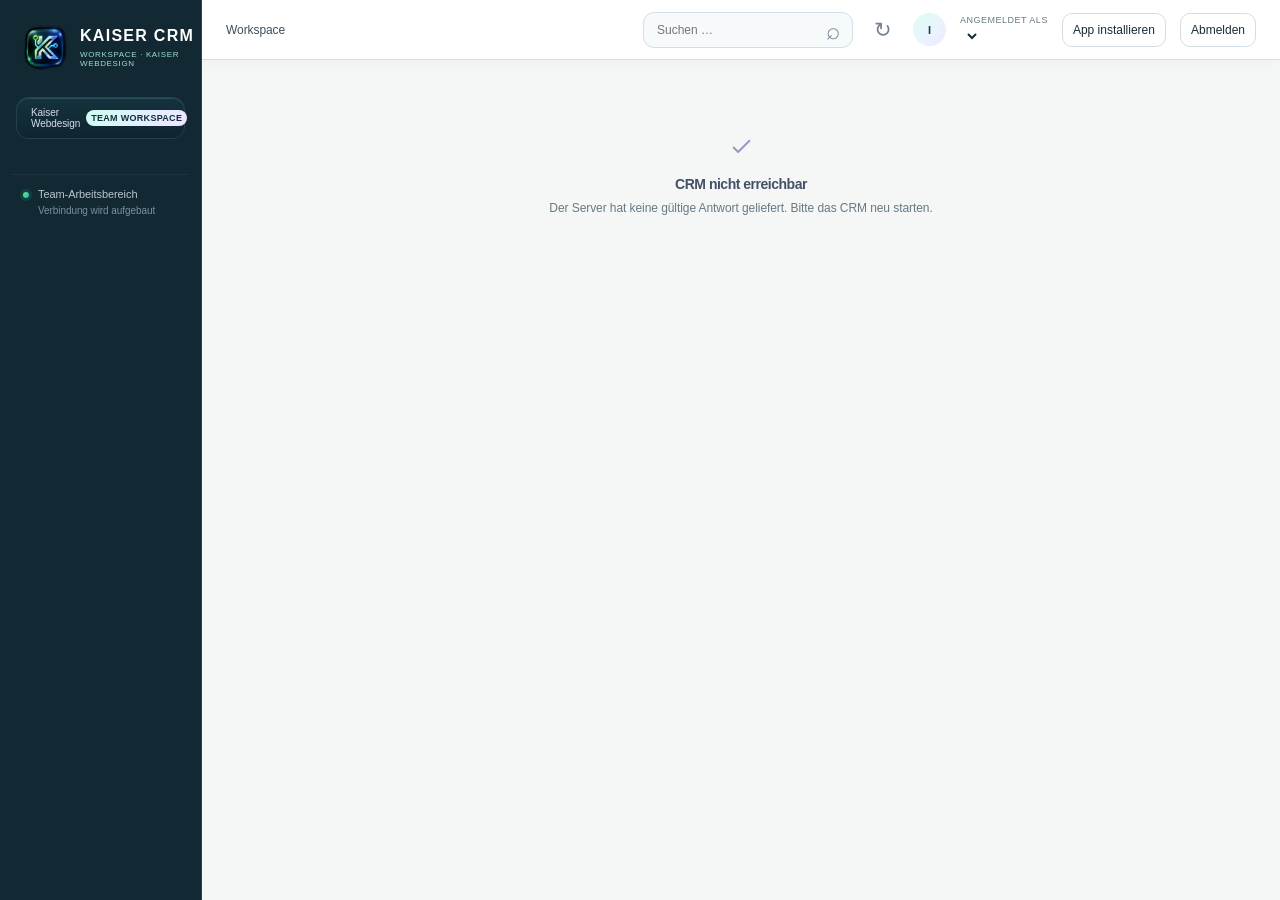
==== cloud/web/index.html @ 4051e335 "deploy: bust CSS/JS cache for follow-up and company dashboard revision" ====
<!doctype html>
<html lang="de"><head><meta charset="utf-8"><meta name="viewport" content="width=device-width,initial-scale=1"><title>Kaiser CRM V9.9.1 PAGES · Workspace</title><link rel="icon" href="Kaiser-CRM.ico"><link rel="stylesheet" href="crm.css?v=9.9.1"><link rel="stylesheet" href="crm-workflow.css?v=10.3.0"><link rel="manifest" href="/manifest.webmanifest"><link rel="apple-touch-icon" href="/icon-192.png"><meta name="apple-mobile-web-app-capable" content="yes"><meta name="apple-mobile-web-app-status-bar-style" content="default"><meta name="theme-color" content="#142b35"><style>
#teamPresence[hidden]{display:none!important}
#teamPresence{position:relative;flex-shrink:0;font-size:12px;color:#17674f}
#teamPresence summary{cursor:pointer;list-style:none;display:flex;align-items:center;gap:5px;border:1px solid #cde8dc;background:#f0faf6;border-radius:999px;padding:7px 10px;white-space:nowrap;font-weight:600;line-height:1.2}
#teamPresence summary::-webkit-details-marker{display:none}
#teamPresence summary:focus-visible{outline:2px solid #238363;outline-offset:3px}
#teamPresence .presence-dot{width:7px;height:7px;border-radius:50%;background:#219669;flex:none}
#teamPresence[data-state="unavailable"] summary{background:#f2f4f7;border-color:#dce1e7;color:#637184}
#teamPresence[data-state="unavailable"] summary .presence-dot{background:#8793a3}
#teamPresence .presence-panel{position:absolute;top:calc(100% + 12px);right:0;width:230px;padding:14px 16px;background:#fff;border:1px solid #e0e6e7;border-radius:12px;box-shadow:0 12px 35px #17212f24;color:#233744;z-index:20}
#teamPresence .presence-panel strong{font-size:13px;display:block}
#teamPresence .presence-panel small{display:block;margin-top:8px;color:#687789;font-size:10px;line-height:1.5}
#teamPresence .presence-list{margin:10px 0 0;padding:0;list-style:none;max-height:240px;overflow:auto}
#teamPresence .presence-list li{display:flex;align-items:center;gap:8px;padding:6px 0}
#teamPresence .presence-name{overflow-wrap:anywhere}
@media(max-width:900px){#teamPresence .presence-label{display:none}#teamPresence summary{padding:7px 8px}}
@media(max-width:650px){#teamPresence .presence-panel{position:fixed;top:65px;right:12px;width:min(230px,calc(100vw - 24px))}.top-actions:has(#teamPresence:not([hidden])) .global-search input{width:clamp(70px,24vw,135px)}}
</style></head>
<body>
<a class="skip" href="#main">Zum Inhalt</a>
<aside class="sidebar" aria-label="Hauptnavigation">
<a class="brand" href="#overview"><img class="brand-logo" src="Kaiser-CRM-Icon.png" alt="Kaiser Webdesign Logo"><span class="brand-copy"><strong>KAISER CRM</strong><span class="brand-sub">WORKSPACE · KAISER WEBDESIGN</span></span></a>
<div class="workspace-name"><span class="workspace-dot"></span>Kaiser Webdesign <span class="version">TEAM WORKSPACE</span></div>
<nav id="nav"></nav>
<div class="sidebar-bottom"><span class="local-dot"></span><span>Team-Arbeitsbereich<small id="syncStatus">Verbindung wird aufgebaut</small></span></div>
</aside>
<div class="shell"><header class="topbar"><button class="icon-button mobile-menu" id="menu" aria-label="Navigation öffnen">☰</button><div class="breadcrumbs" id="breadcrumbs">Workspace</div><div class="top-actions"><div class="global-search"><input id="globalSearch" aria-label="Unternehmen, Kontakte oder Verkaufschancen suchen" placeholder="Suchen …" autocomplete="off"><span>⌕</span><div id="searchResults" class="search-results" hidden></div></div><button class="icon-button" id="refresh" title="Daten aktualisieren" aria-label="Daten aktualisieren">↻</button><details id="teamPresence" hidden><summary aria-label="Team-Online-Status"><span class="presence-dot" aria-hidden="true"></span><span class="presence-count">–</span><span class="presence-label">online</span></summary><section class="presence-panel" aria-label="Online im CRM"><strong>Gerade im CRM</strong><ul class="presence-list" aria-live="polite"></ul><small>CRM im sichtbaren Fenster · aktualisiert alle 30 Sekunden.</small></section></details><span class="profile-avatar" id="avatar">I</span><label class="profile-label">Angemeldet als<select id="actor" aria-label="Arbeitsprofil auswählen"></select></label><button type="button" class="button small install-top" data-install>App installieren</button><button class="button small" id="logout">Abmelden</button></div></header>
<div class="update-banner" id="updateBanner" hidden>Es gibt neue Änderungen. <button id="loadUpdates">Ansicht aktualisieren</button></div>
<main id="main" tabindex="-1"><div class="loading">CRM wird geladen …</div></main>
</div>
<dialog id="dialog" aria-labelledby="dialogTitle"><form id="form"><header class="dialog-head"><div><span class="eyebrow" id="dialogEyebrow">KAISER CRM</span><h2 id="dialogTitle"></h2></div><button type="button" class="icon-button" id="closeDialog" aria-label="Dialog schließen">×</button></header><div id="fields" class="fields"></div><div id="formError" class="form-error" role="alert" hidden></div><footer class="dialog-footer"><button class="button" type="button" id="cancelDialog">Abbrechen</button><button class="button primary" id="save" type="submit">Speichern</button></footer></form></dialog>
<div id="toast" class="toast" role="status" hidden></div><script src="sheet-reader.js?v=9.9.1"></script><script src="crm.js?v=10.3.0"></script><script src="/install.js?v=9.9.1" defer></script><script src="/team-presence.js?v=1" defer></script></body></html>
---- cloud/web/crm.css ----
:root{--ink:#17212f;--muted:#687487;--line:#e7ebf0;--bg:#f6f7f9;--accent:#5148ce;--accent-bg:#eeecfc;--green:#147b60;--red:#b44444;--shadow:0 5px 22px #17212f07;font-family:Inter,-apple-system,BlinkMacSystemFont,"Segoe UI",sans-serif;color:var(--ink);font-size:14px;font-synthesis:none}*{box-sizing:border-box}body{margin:0;background:var(--bg)}button,input,select,textarea{font:inherit}button,a,input,select,textarea{-webkit-tap-highlight-color:transparent}button,a{touch-action:manipulation}button{cursor:pointer}a{color:inherit;text-decoration:none}button:disabled{cursor:wait;opacity:.55}button:focus-visible,a:focus-visible,input:focus-visible,select:focus-visible,textarea:focus-visible{outline:3px solid #a39cf1;outline-offset:3px}button{color:inherit}svg{width:19px;height:19px;fill:none;stroke:currentColor;stroke-width:1.7;stroke-linecap:round;stroke-linejoin:round;flex-shrink:0}h1,h2,h3,p{margin:0}h1{font-size:29px;letter-spacing:-1px;line-height:1.2;font-weight:650}h2{font-size:20px;letter-spacing:-.4px}h3{font-size:15px;font-weight:650}p{line-height:1.6}small{font-size:12px;color:var(--muted)}.sidebar{position:fixed;inset:0 auto 0 0;width:224px;background:#141c29;color:#aeb9cc;padding:29px 16px 20px;display:flex;flex-direction:column;z-index:20}.brand{display:flex;gap:12px;align-items:center;color:white;font-weight:730;font-size:21px;letter-spacing:2px;padding:0 12px}.brand-mark{height:39px;width:36px;color:#c8b9ff;border:1px solid #5b5477;border-radius:10px;display:grid;place-items:center;font-size:29px;font-style:italic;letter-spacing:-5px;padding-right:5px;background:#24263c}.brand-sub{display:block;font-size:8px;font-weight:500;letter-spacing:2.1px;margin-top:3px;color:#aeb9cc}.workspace-name{margin:34px 10px 25px;display:flex;align-items:center;gap:9px;color:#d6deeb;font-size:12px}.workspace-dot{width:7px;height:7px;background:#b49bf4;border-radius:50%}.version{margin-left:auto;font-size:10px;color:#a6afc0}.nav-label{font-size:10px;font-weight:650;letter-spacing:1.3px;color:#7c8ba3;padding:14px 14px 12px}.nav-link{display:flex;align-items:center;gap:12px;padding:12px 14px;border-radius:7px;margin-bottom:5px;font-size:13px;font-weight:500}.nav-link:hover{background:#202b3d;color:white}.nav-link.active{background:#31304d;color:#e8e2ff}.nav-link.active svg{color:#b8a8f7}.nav-settings{margin-top:23px}.sidebar-bottom{margin-top:auto;padding:18px 11px 0;display:flex;align-items:flex-start;gap:9px;font-size:11px;color:#c5cdd9}.sidebar-bottom small{display:block;color:#8190a6;font-size:10px;margin-top:5px}.local-dot{width:6px;height:6px;background:#5bba9a;border-radius:50%;margin-top:4px}.shell{margin-left:224px}.topbar{height:77px;background:white;border-bottom:1px solid var(--line);display:flex;align-items:center;justify-content:space-between;padding:0 36px;gap:15px;position:sticky;top:0;z-index:10}.breadcrumbs{font-size:12px;color:var(--muted);display:flex;gap:10px;align-items:center}.breadcrumbs a:hover{color:var(--accent)}.top-actions{display:flex;gap:14px;align-items:center}.global-search{position:relative}.global-search input{width:210px;background:var(--bg);padding:10px 33px 10px 13px;border:1px solid transparent;border-radius:7px;font-size:12px}.global-search>span{position:absolute;right:13px;top:5px;font-size:24px;color:#7e899a}.search-results{position:absolute;right:0;top:44px;background:white;border:1px solid var(--line);box-shadow:0 12px 35px #17212f24;width:360px;max-height:440px;overflow:auto;border-radius:9px;padding:8px}.search-results a{display:block;padding:11px 9px;border-radius:6px}.search-results a:hover{background:var(--bg)}.search-results small{display:block;margin-top:3px}.search-results p{padding:12px}.profile-avatar,.owner-avatar{display:inline-grid;place-items:center;border-radius:50%;background:#e9e6f8;color:#6551a5;font-weight:650;font-size:11px;flex-shrink:0}.profile-avatar{width:33px;height:33px}.owner-avatar{width:25px;height:25px;margin-right:7px;font-size:10px}.profile-label{font-size:9px;text-transform:uppercase;letter-spacing:.5px;color:var(--muted)}.profile-label select{display:block;border:0;background:white;font-size:12px;font-weight:600;color:var(--ink);max-width:120px;margin-top:3px}.icon-button{border:0;border-radius:6px;background:transparent;min-height:32px;min-width:32px;font-size:21px;color:#748094;display:inline-grid;place-items:center}.icon-button:hover{background:#eeecf7;color:var(--accent)}.mobile-menu{display:none}main{max-width:1700px;margin:auto;padding:32px 36px 60px;outline:0}.page-head{display:flex;justify-content:space-between;gap:20px;align-items:center;margin-bottom:26px}.eyebrow{display:block;font-size:10px;letter-spacing:1.5px;font-weight:650;color:#7e8797;margin-bottom:9px}.page-head p{color:var(--muted);font-size:13px;margin-top:8px}.button{display:inline-flex;justify-content:center;align-items:center;gap:8px;padding:10px 15px;border:1px solid #dfe3eb;background:white;border-radius:7px;font-weight:550;font-size:12px;white-space:nowrap;min-height:37px}.button:hover{background:#f3f2fa;border-color:#ccc7e9}.primary{background:var(--accent);color:white;border-color:var(--accent);box-shadow:0 2px 3px #5148ce1a}.primary:hover{background:#433ab9;border-color:#433ab9}.danger{color:var(--red)}.soft{background:var(--accent-bg);border-color:transparent;color:var(--accent)}.small{padding:6px 10px;min-height:30px;font-size:11px}.actions{display:flex;gap:9px;align-items:center;flex-wrap:wrap}.stats{display:grid;grid-template-columns:repeat(4,1fr);gap:16px;margin-bottom:25px}.stat{padding:21px 22px;background:white;border:1px solid var(--line);border-radius:10px;box-shadow:var(--shadow);text-align:left}.stat:hover{border-color:#ccc7e9}.stat-label{display:flex;align-items:center;justify-content:space-between;font-size:12px;color:var(--muted)}.stat-label svg{width:17px;height:17px}.stat strong{display:block;font-size:29px;letter-spacing:-1px;margin:14px 0 7px;font-weight:650}.stat small{font-size:11px}.stat.warn strong{color:#ae5140}.columns{display:grid;grid-template-columns:minmax(0,1.8fr) minmax(270px,1fr);gap:22px;align-items:start}.panel{background:white;border:1px solid var(--line);border-radius:10px;box-shadow:var(--shadow);overflow:hidden}.panel-head{display:flex;align-items:center;justify-content:space-between;gap:15px;padding:21px 22px}.panel-head p{font-size:12px;color:var(--muted);margin-top:5px}.text-link{border:0;padding:0;color:var(--accent);font-size:12px;background:transparent;font-weight:550;text-align:left}.text-link:hover{text-decoration:underline}.panel-body{padding:0 22px 22px}.tabs{display:flex;align-items:center;gap:21px;border-bottom:1px solid var(--line);margin-bottom:22px;overflow:auto}.tab{border:0;background:transparent;padding:0 0 13px;color:var(--muted);font-size:12px;white-space:nowrap;border-bottom:2px solid transparent}.tab.active{color:var(--accent);border-color:var(--accent);font-weight:650}.tab-count{font-size:10px;padding:2px 6px;background:#f0f1f5;border-radius:4px;margin-left:5px;color:var(--muted)}.toolbar{display:flex;gap:10px;align-items:center;margin:0 0 18px}.toolbar input,.toolbar select,.filter-select{border:1px solid #dfe3eb;border-radius:6px;background:white;padding:9px 12px;color:var(--ink);font-size:12px;min-height:35px}.toolbar input{width:260px}.toolbar .push{margin-left:auto}.scope-label{font-size:11px;color:var(--muted);display:flex;align-items:center;gap:9px}.table-wrap{overflow:auto}table{width:100%;border-collapse:collapse;font-size:12px;text-align:left}th{color:#7c8697;background:#fafbfc;font-size:10px;letter-spacing:.35px;font-weight:600;text-transform:uppercase;padding:13px 19px;border-bottom:1px solid var(--line);white-space:nowrap}td{padding:15px 19px;border-bottom:1px solid #eef0f4;vertical-align:middle}tr:last-child td{border-bottom:0}tbody tr:hover{background:#fcfcfe}td small{display:block;margin-top:5px;font-size:11px}td .main-link{font-weight:600;color:#283447}.main-link:hover{color:var(--accent)}.company-cell{display:flex;align-items:center;gap:11px;min-width:170px}.company-icon{width:33px;height:33px;display:grid;place-items:center;background:#f0f1f6;color:#727d91;border-radius:7px;flex-shrink:0;font-size:11px;font-weight:600}.badge{display:inline-flex;align-items:center;padding:4px 7px;font-size:10px;border-radius:4px;background:#f1f2f6;color:#657187;white-space:nowrap;line-height:1.3}.badge.purple{background:#f0edfb;color:#715cb0}.badge.green{background:#e9f6ef;color:#287b57}.badge.red{background:#fcefed;color:#aa4d40}.badge.orange{background:#fbf2e4;color:#9a7131}.date-overdue{color:#af4d43}.owner{white-space:nowrap;font-size:11px}.row-button{border:0;background:transparent;text-align:left;font:inherit;padding:0;color:inherit}.task-title{display:flex;gap:11px;align-items:center}.task-icon{display:grid;place-items:center;width:30px;height:30px;border-radius:7px;background:#f4f2fb;color:#8273ae;flex-shrink:0}.task-icon svg{width:15px;height:15px}.task-row{padding:16px 22px;border-top:1px solid #eef0f4;display:flex;align-items:center;gap:14px}.task-row .task-copy{min-width:0;flex:1}.task-copy strong{font-size:12px;font-weight:550}.task-copy small{display:block;margin-top:5px;font-size:11px}.task-row .due{font-size:11px;white-space:nowrap}.check{border:1px solid #d5dbe4;width:19px;height:19px;border-radius:5px;background:white;padding:0;color:var(--green);font-size:12px;flex-shrink:0}.check:hover{border-color:var(--green);background:#eef9f4}.quiet-note{color:var(--muted);font-size:11px;line-height:1.65}.distribution{display:flex;gap:4px;height:8px;margin:22px 0 20px;overflow:hidden;border-radius:5px}.distribution i{min-width:2px}.phase-row{display:flex;align-items:center;gap:9px;font-size:12px;margin-top:15px}.phase-row .dot{width:7px;height:7px;border-radius:50%}.phase-row strong{margin-left:auto;font-size:11px;font-weight:500}.phase-row small{width:30px;text-align:right}.section-gap{margin-top:22px}.activity-list{padding:0 22px 19px}.feed-row{display:flex;gap:12px;margin-top:18px;align-items:flex-start}.feed-dot{width:7px;height:7px;border-radius:50%;background:#b2a6df;margin-top:5px;flex-shrink:0}.feed-row p{font-size:12px;line-height:1.5}.feed-row small{display:block;font-size:10px;margin-top:4px}.empty{text-align:center;padding:42px 25px;color:var(--muted)}.empty svg{color:#9c95c3;margin-bottom:12px;width:27px;height:27px}.empty h3{color:#445065;margin-bottom:7px}.empty p{font-size:12px;max-width:390px;margin:auto}.empty .button{margin-top:16px}.pagination{padding:15px 20px;display:flex;align-items:center;justify-content:space-between;color:var(--muted);font-size:11px;border-top:1px solid var(--line)}.kanban{display:grid;grid-template-columns:repeat(5,minmax(205px,1fr));gap:15px;overflow:auto;padding-bottom:15px;align-items:start}.kanban-column{background:#edf0f4;border-radius:8px;padding:11px;min-height:250px}.kanban-head{padding:7px 4px 15px}.kanban-head h3{font-size:12px;display:flex;gap:8px;align-items:center}.kanban-head small{display:block;margin-top:7px}.kanban-card{display:block;padding:15px 13px;background:white;border:1px solid #e1e5ec;border-radius:8px;margin-bottom:10px;box-shadow:0 2px 2px #17212f03}.kanban-card:hover{border-color:#a79bda;box-shadow:0 3px 12px #17212f0a}.kanban-card h3{font-size:12px;line-height:1.5;font-weight:600}.kanban-card p{font-size:11px;color:var(--muted);margin-top:5px}.kanban-card .value{font-size:14px;font-weight:600;margin:14px 0}.kanban-bottom{display:flex;align-items:center;justify-content:space-between;gap:7px;border-top:1px solid #f0f1f4;padding-top:11px;margin-top:8px}.detail-layout{display:grid;grid-template-columns:minmax(0,1fr) 310px;gap:22px;align-items:start}.detail-heading{display:flex;align-items:center;gap:13px;margin-bottom:13px}.detail-heading h1{font-size:25px}.detail-heading .company-icon{width:45px;height:45px;font-size:15px}.detail-sub{display:flex;gap:10px;align-items:center;color:var(--muted);font-size:12px;flex-wrap:wrap}.stage-track{display:grid;grid-template-columns:repeat(5,1fr);gap:4px;padding:19px 22px 23px}.stage-step{font-size:10px;color:#8a93a2;line-height:1.5;padding-top:10px;position:relative}.stage-step:before{content:'';position:absolute;left:0;right:0;top:0;height:4px;border-radius:3px;background:#e9ebf1}.stage-step.passed:before{background:#c7bfef}.stage-step.current{color:var(--accent);font-weight:650}.stage-step.current:before{background:var(--accent)}.detail-actions{display:flex;gap:9px;padding:0 22px 21px;flex-wrap:wrap}.detail-fields{padding:0 22px 21px;display:grid;gap:20px}.detail-fields dt{font-size:10px;text-transform:uppercase;letter-spacing:.5px;color:var(--muted);margin-bottom:7px}.detail-fields dd{margin:0;font-size:12px;line-height:1.7;overflow-wrap:anywhere;white-space:pre-wrap}.detail-fields a{color:var(--accent)}.timeline{padding:0 22px 22px}.timeline-item{display:flex;gap:13px;padding:18px 0;border-top:1px solid var(--line)}.timeline-item .timeline-copy{flex:1;min-width:0}.timeline-copy header{display:flex;justify-content:space-between;gap:10px;font-size:12px;align-items:start}.timeline-copy p{font-size:12px;color:#526075;margin-top:9px;white-space:pre-wrap;overflow-wrap:anywhere}.timeline-copy small{font-size:10px;display:block;margin-top:5px}.notice{border:1px solid #e6d6b6;background:#fff9ed;color:#846232;padding:13px 16px;border-radius:8px;font-size:12px;line-height:1.6;margin-bottom:20px}.notice.info{background:#f0eefb;border-color:#e0daf5;color:#6d5a9a}.settings-grid{display:grid;grid-template-columns:1fr 1fr;gap:22px}.settings-card{padding:25px}.settings-card p{font-size:12px;color:var(--muted);margin:9px 0 20px}.team-row{display:flex;gap:11px;align-items:center;padding:14px 0;border-bottom:1px solid var(--line)}.team-row:last-child{border:0}.team-row .text-link{margin-left:auto}.team-row small{display:block}.member-info{font-size:12px}.help-steps{display:grid;gap:16px;margin-top:21px}.help-step{display:flex;gap:13px;font-size:12px;line-height:1.6;color:var(--muted)}.help-step b{color:var(--ink);font-weight:600;display:block}.help-step>span:first-child{background:var(--accent-bg);color:var(--accent);width:24px;height:24px;border-radius:6px;display:grid;place-items:center;flex-shrink:0;font-size:10px}.update-banner{background:#eeeafb;color:#65529d;padding:11px 36px;font-size:12px}.update-banner button{border:0;background:transparent;color:inherit;text-decoration:underline;margin-left:10px}.loading{padding:70px;text-align:center;color:var(--muted)}dialog{padding:0;border:1px solid var(--line);border-radius:13px;width:min(620px,calc(100% - 30px));max-height:90vh;box-shadow:0 25px 100px #10182740;color:var(--ink)}dialog::backdrop{background:#11182770;backdrop-filter:blur(3px)}.dialog-head{display:flex;justify-content:space-between;align-items:center;padding:25px 26px 20px}.dialog-head h2{font-size:21px}.dialog-head .eyebrow{font-size:9px}.fields{padding:0 26px 24px;display:grid;grid-template-columns:1fr 1fr;gap:18px}.field{display:flex;flex-direction:column;gap:7px;font-size:11px;font-weight:550}.field input,.field select,.field textarea{width:100%;border:1px solid #dce0e8;border-radius:6px;padding:10px 11px;background:white;color:var(--ink);font-size:12px;min-height:39px}.field textarea{resize:vertical;min-height:100px;line-height:1.6}.span2{grid-column:1/-1}.field-help{font-size:11px;color:var(--muted);font-weight:400;line-height:1.6}.form-error{margin:0 26px 20px;padding:12px 14px;background:#fdf0ed;border-radius:7px;color:#a14736;font-size:12px;line-height:1.6}.form-error button{margin-top:8px}.dialog-footer{display:flex;justify-content:flex-end;gap:10px;padding:16px 26px;background:#fafbfc;border-top:1px solid var(--line)}.toast{position:fixed;bottom:25px;left:50%;transform:translateX(-50%);background:#253348;color:white;padding:13px 21px;border-radius:8px;box-shadow:0 5px 25px #18223325;font-size:12px;z-index:100;max-width:90vw}.skip{position:fixed;top:-50px;z-index:200;background:white;padding:10px}.skip:focus{top:0}.file-input{display:block;border:1px dashed #c5bedf;padding:28px;border-radius:8px;width:100%;background:#fbfaff}.import-map{display:grid;gap:10px}.import-map label{display:flex;justify-content:space-between;align-items:center;gap:10px;font-size:12px}.import-map select{max-width:60%;padding:7px;border:1px solid var(--line);border-radius:4px}.import-preview{max-height:190px;overflow:auto;font-size:11px}.logo-preview{width:100px;height:90px;object-fit:cover;object-position:center 43%;border-radius:8px;margin-bottom:16px}.muted{color:var(--muted)}[hidden]{display:none!important}@media(min-width:1550px){main{padding-top:40px}.stats{gap:20px}.stat{padding:24px}}@media(max-width:1150px){.sidebar{width:194px}.shell{margin-left:194px}.topbar{padding:0 24px}main{padding:25px 24px}.columns{grid-template-columns:1.5fr 1fr}.stats{gap:10px}.stat{padding:17px}.detail-layout{grid-template-columns:minmax(0,1fr) 270px}.global-search input{width:170px}.profile-label{display:none}}@media(max-width:900px){.sidebar{width:180px;padding-left:10px;padding-right:10px}.shell{margin-left:180px}.brand{font-size:18px}.workspace-name{font-size:10px}.columns,.detail-layout{grid-template-columns:1fr}.stats{grid-template-columns:repeat(2,1fr)}.settings-grid{grid-template-columns:1fr}.detail-layout>aside{display:grid;grid-template-columns:1fr 1fr;gap:15px;align-items:start}.detail-layout>aside .section-gap{margin-top:0}.toolbar{flex-wrap:wrap}.toolbar .push{margin-left:0}.page-head{align-items:flex-start}.top-actions{gap:7px}}@media(max-width:650px){.sidebar{transform:translateX(-100%);width:224px;transition:transform .18s}.sidebar.open{transform:translateX(0);box-shadow:0 0 0 100vw #11182755}.shell{margin-left:0}.mobile-menu{display:grid}.topbar{height:65px;padding:0 16px;gap:8px}.breadcrumbs{display:none}.top-actions{margin-left:auto;gap:7px}.global-search input{width:170px}.search-results{width:min(340px,90vw);right:-75px}main{padding:23px 16px 45px}.page-head{flex-direction:column;gap:15px}.page-head h1{font-size:25px}.page-head p{font-size:12px}.page-head .actions{width:100%}.stat{padding:16px}.stat strong{font-size:25px}.stat-label{font-size:11px}.stat small{font-size:10px}.columns{gap:16px}.toolbar input{width:100%}.toolbar{gap:8px}.toolbar select{max-width:100%}.panel-head{padding:18px}.task-row{padding:15px 18px;gap:10px}.task-row .due{font-size:10px}.task-row .owner{display:none}.task-copy strong{font-size:11px}.detail-layout>aside{grid-template-columns:1fr}.detail-heading h1{font-size:22px}.stage-track{padding-left:17px;padding-right:17px}.stage-step{font-size:9px}.fields{grid-template-columns:1fr;padding:0 20px 20px}.span2{grid-column:auto}.dialog-head{padding:20px}.dialog-footer{padding:14px 20px}.update-banner{padding:10px 16px}.timeline-copy header{flex-direction:column;gap:2px}.owner{font-size:10px}.tabs{gap:18px}.profile-avatar{width:28px;height:28px}.panel-body{padding:0 18px 18px}.scope-label{flex-wrap:wrap}}

.panel,.columns>*,.detail-layout>*{min-width:0}@media(max-width:1150px){.profile-label{display:block;font-size:0}.profile-label select{max-width:83px;font-size:11px}}@media(max-width:650px){.global-search input{width:135px}.profile-avatar{display:none}}

/* Back remains visible in the content area, including on mobile. */
.back-navigation{margin:0 0 20px}.back-button{color:#5148ce;background:#fff;border-color:#ded9f1;font-size:12px;gap:9px}.back-button span{font-size:18px;line-height:1}.back-button:hover{background:#eeecfc}.back-button:disabled{opacity:.65}@media(max-width:650px){.back-navigation{margin-bottom:18px}.back-button{min-height:42px}}

.daily-stats{grid-template-columns:repeat(3,minmax(0,1fr))}.company-deals summary{padding:20px 22px;cursor:pointer;font-weight:600;font-size:13px}.person-card{padding:0 22px 22px}.person-card>small{display:block;margin:5px 0 15px}.person-card .detail-fields{padding:0 0 15px;gap:14px}.conversation-context{padding:13px 16px;border-radius:7px;background:#f3f1fb}.conversation-context p{font-size:11px;color:var(--muted);margin-top:4px}.next-plan-fields{display:grid;grid-template-columns:1fr 1fr;gap:17px;padding:17px;background:#f7f6fc;border-radius:8px}@media(max-width:650px){.daily-stats{grid-template-columns:1fr}.daily-stats .stat strong{margin:8px 0}.next-plan-fields{grid-template-columns:1fr}.task-row{flex-wrap:wrap}.task-row>.button{margin-left:auto}}

/* V9.2: status and contact details at the top of the company workspace. */
.company-quick{display:flex;justify-content:space-between;align-items:center;gap:20px;padding:18px 22px;margin:0 0 20px;border:1px solid #d9dce7;border-radius:12px;background:#fff;box-shadow:0 3px 12px #24314a08}.quick-main{min-width:0;display:grid;gap:9px}.quick-title,.quick-contact,.quick-actions{display:flex;align-items:center;flex-wrap:wrap;gap:9px}.quick-contact{font-size:13px;font-weight:550;overflow-wrap:anywhere}.quick-contact a{color:var(--accent)}.quick-next{font-size:12px;color:var(--muted)}.quick-actions{justify-content:flex-end;max-width:55%}.quick-actions .button{white-space:nowrap}.workspace-name .version{color:#d8d4ff;background:#5146a2;font-weight:700}.tabs{overflow-x:auto;white-space:nowrap}@media(max-width:900px){.company-quick{align-items:flex-start;flex-direction:column}.quick-actions{max-width:100%;justify-content:flex-start}}
/* V9.3 Focus: high density working layout, new cockpit and company desk */
:root{--accent:#175b58;--accent-bg:#e1efea;--bg:#edf0ef;--ink:#172b2b;--line:#dde5e2;--muted:#526965;--shadow:0 2px 12px #142a2507}
.sidebar{background:#102825;color:#c1d1cd;width:202px;padding:25px 12px 18px}.shell{margin-left:202px}.brand-mark{background:#244641;color:#b5f3d3;border-color:#52756a}.workspace-dot{background:#8fe0b9}.nav-link.active{background:#264c43;color:#e5fff3}.nav-link.active svg{color:#adeac9}.version{background:#b7f0cf;color:#102825;padding:4px 7px;border-radius:5px;font-weight:750}.topbar{height:60px;padding:0 24px}.focus-hero{display:flex;align-items:center;justify-content:space-between;gap:20px;background:#163b35;color:#fff;padding:25px 26px;border-radius:13px;margin-bottom:15px}.focus-hero h1{font-size:30px;letter-spacing:-1.3px;margin:7px 0}.focus-hero p{color:#c8e0d6}.focus-kicker{color:#a0dbbc;font-size:11px;font-weight:700;letter-spacing:1.5px}.focus-hero-actions{display:flex;gap:8px;flex-wrap:wrap;justify-content:flex-end}.focus-hero .button{background:#fff;color:#17382f;border:0}.focus-hero .button.primary{background:#b9f0cb;color:#163b35}.focus-metrics{display:grid;grid-template-columns:repeat(4,minmax(0,1fr));gap:12px;margin-bottom:18px}.focus-metrics>a,.focus-metrics>button{display:flex;flex-direction:column;align-items:flex-start;text-align:left;border:1px solid var(--line);background:#fff;border-radius:10px;padding:16px;gap:5px}.focus-metrics small,.focus-statusbar small{font-size:10px;font-weight:750;letter-spacing:.8px;color:#526965}.focus-metrics strong{font-size:27px;letter-spacing:-1px}.focus-metrics span{font-size:11px;color:var(--muted)}.focus-work{display:grid;grid-template-columns:minmax(0,1fr) minmax(240px,29%);gap:15px;align-items:start}.focus-list .panel-head,.focus-agenda .panel-head,.focus-company-grid .panel-head{padding:15px}.focus-search{display:flex;gap:10px;padding:0 15px 12px;align-items:center}.focus-search input{min-width:0;flex:1;padding:9px;border:1px solid var(--line);border-radius:6px}.focus-list td{padding:10px 9px}.focus-list th{padding:10px 9px}.focus-list td:last-child{white-space:normal}.focus-list td:last-child .button{margin:2px}.focus-list td small{display:block}.focus-company-head{display:flex;justify-content:space-between;align-items:center;gap:15px;padding:12px 0 18px}.focus-company-id{display:flex;align-items:center;gap:14px;min-width:0}.focus-company-id h1{font-size:26px;overflow-wrap:anywhere}.focus-monogram{width:64px;height:64px;display:grid;place-items:center;background:#19443a;color:#c6f3dc;flex-shrink:0;border-radius:12px;font-weight:700;font-size:24px}.focus-statusbar{display:flex;align-items:center;gap:18px;background:white;border:1px solid var(--line);border-radius:10px;padding:15px;margin-bottom:15px;flex-wrap:wrap}.focus-status-actions{display:flex;flex-wrap:wrap;gap:7px;margin-top:7px}.focus-next{margin-left:auto;display:flex;gap:4px;flex-direction:column;align-items:flex-start}.focus-company-grid{display:grid;grid-template-columns:minmax(200px,1fr) minmax(230px,1.12fr) minmax(230px,1.25fr);gap:14px;align-items:start}.focus-company-grid .detail-fields{padding:0 15px 15px}.focus-company-grid .person-card{padding:12px 15px}.focus-company-grid .person-card .detail-fields{padding:0}.focus-company-grid .task-row{padding:10px;gap:7px}.focus-company-grid .panel-body{padding:0 15px 15px}.focus-company-grid .timeline{padding:0 13px 12px}.focus-deal{display:grid;gap:6px;padding:10px 0;border-bottom:1px solid var(--line)}.focus-deal:last-child{border:0}.compact-head{border-top:1px solid var(--line)}.kanban-card[draggable=true]{cursor:grab}.kanban-card.dragging{opacity:.4;cursor:grabbing}.kanban-column.drop-active{outline:2px dashed #175b58;background:#d6ebe2}.kanban{grid-template-columns:repeat(5,minmax(178px,1fr));gap:9px}.kanban-column{background:#e0e8e4;min-height:330px}.kanban-card{padding:11px}.kanban-card .value{margin:8px 0}.kanban-bottom{margin-top:5px;padding-top:6px}.button.primary{background:#175b58;color:white;border-color:#175b58}.tab.active{color:#175b58}.company-icon{background:#e0efe7;color:#175b58}.focus-history .timeline{max-height:65vh;overflow:auto}.focus-list .table-wrap{max-height:65vh;overflow:auto}.focus-list thead th{position:sticky;top:0;background:#f7f9f8;z-index:1}
@media(max-width:1250px){.focus-company-grid{grid-template-columns:1fr 1fr}.focus-history{grid-column:1/-1}.focus-work{grid-template-columns:1fr}.focus-work>aside{display:grid;grid-template-columns:1fr 1fr;gap:12px}.focus-work>aside .section-gap{margin-top:0}}@media(max-width:850px){.sidebar{width:202px}.shell{margin-left:0}.focus-company-grid,.focus-work>aside{grid-template-columns:1fr}.focus-hero,.focus-company-head{flex-wrap:wrap}.focus-metrics{grid-template-columns:1fr 1fr}.focus-search{flex-wrap:wrap}.focus-hero-actions{justify-content:flex-start}}

/* V9.5 Klar – hierarchy, navigable work areas, and distinct status semantics. */
:root{--ink:#17252e;--muted:#52616d;--line:#d2dbe0;--bg:#e9eef1;--accent:#125b53;--accent-bg:#e0f1e9;--shadow:0 2px 6px #142a2510;font-size:15px}
.sidebar{background:#14252e;color:#d4e0e5}.nav-label{color:#aabcc6;font-size:10px}.nav-link{font-size:14px;padding:13px 12px}.nav-link.active{background:#d4f0e4;color:#123a32;font-weight:750}.nav-link.active svg{color:#125b53}.nav-link:hover:not(.active){background:#30454f}.secondary-nav{margin-top:22px}.nav-settings{margin-top:0}.workspace-name .version{background:#d4f0e4;color:#123a32}.topbar{border-color:#c6d2d8}.breadcrumbs{color:#3d4f5b}.page-head h1,.today-intro h1{font-size:32px;letter-spacing:-1.1px}.page-head p,.today-intro p{font-size:14px;color:#465966}.eyebrow{color:#52616d}.button{font-size:13px;min-height:39px}.button.small{font-size:12px;min-height:34px}.button.primary{background:#125b53;color:#fff}.button.danger{color:#9b292e;border-color:#e2b7b9}.panel{border-color:#c6d2d8;border-radius:12px}.clear-panel>.panel-head{padding:17px 20px;background:#f7f9fa;border-bottom:1px solid #d2dbe0}.clear-panel>.panel-head h3{font-size:16px;letter-spacing:-.15px}.clear-panel>.panel-body{padding:17px 20px}.clear-stack{display:grid;gap:17px;min-width:0;align-content:start}.today-intro{display:flex;align-items:center;justify-content:space-between;gap:15px;margin:3px 0 23px}.today-intro p{margin-top:8px}.daily-summary{display:grid;grid-template-columns:repeat(3,minmax(0,1fr));gap:14px;margin-bottom:24px}.daily-summary button{background:#fff;text-align:left;border:1px solid #c6d2d8;border-radius:12px;padding:20px;display:grid;gap:5px}.daily-summary button:first-child{background:#183d38;color:white;border-color:#183d38}.daily-summary button:first-child small{color:#d5e9e2}.daily-summary button:nth-child(3){background:#ddede3;border-color:#abc9b8}.daily-summary button:hover{box-shadow:0 0 0 2px #56877d}.daily-summary button>span{font-weight:650;font-size:14px}.daily-summary strong{font-size:36px;letter-spacing:-1px;line-height:1.25}.today-grid,.company-clear-grid{display:grid;grid-template-columns:minmax(0,1.9fr) minmax(260px,1fr);gap:20px;align-items:start}.clear-task{display:grid;grid-template-columns:34px minmax(0,1fr) auto auto;align-items:center;gap:12px;padding:14px 20px;border-bottom:1px solid #e0e6e9}.clear-task:last-child{border-bottom:0}.clear-task .task-copy button{text-align:left;font-size:14px;font-weight:650;white-space:normal;overflow-wrap:anywhere}.clear-task .task-copy small{display:block;margin-top:5px}.firm-link{color:#125b53;font-weight:650}.firm-link:hover{text-decoration:underline}.completed-task{background:#f0f7f2}.completed-task .task-icon{background:#cce4d4;color:#236344}.done-section>.panel-head{background:#d9ebdf}.task-date{font-size:12px}.empty-copy{color:#52616d;font-size:14px}.simple-firm{display:flex;align-items:center;justify-content:space-between;gap:10px;padding:13px 20px;border-bottom:1px solid #e0e6e9;font-size:13px}.simple-firm:hover{background:#eaf4ef}.guide-card p{margin-bottom:15px}.filter-panel{margin-bottom:18px;padding:18px 20px 0}.filter-top{display:flex;align-items:center;gap:12px;justify-content:space-between;margin-bottom:15px}.filter-top input{flex:1;max-width:440px;min-width:0;border:1px solid #aebdc5;background:white;border-radius:8px;padding:11px 13px}.clear-filter-label{font-size:12px;font-weight:700;color:#52616d;margin-bottom:10px}.filter-panel .tabs{display:flex;gap:7px;flex-wrap:wrap;border:0;margin:0 0 15px;overflow:visible}.filter-panel .tab{background:#eef2f4;border:1px solid #d1dbe0;border-radius:7px;padding:9px 11px;color:#334956;font-size:13px}.filter-panel .tab.active{background:#173e39;border-color:#173e39;color:white;font-weight:700}.filter-panel .tab.active .tab-count{background:#d6ece2;color:#173e39}.tab-count{background:#e1e8eb;color:#384e5a;font-weight:650;font-size:11px}.filter-summary{border-top:1px solid #d2dbe0;padding:12px 0;color:#465966;font-size:13px;font-weight:600}.status-pill{display:inline-flex;align-items:center;gap:7px;border-radius:6px;padding:7px 9px;font-size:12px;font-weight:700;white-space:nowrap;background:#e6ebef;color:#344553}.status-pill i{width:7px;height:7px;border-radius:50%;background:currentColor;flex-shrink:0}.status-open{background:#dceafb;color:#174f84}.status-followup{background:#fff0c9;color:#785000}.status-won{background:#d8efdf;color:#215e39}.status-no_interest,.status-lost,.status-stopped{background:#f7e0e1;color:#922f34}.needs-plan{font-size:13px;color:#795200;font-weight:600}.firm-row td{vertical-align:middle}.firm-row td small{display:block;margin-top:5px}.firm-row:nth-child(even){background:#f7f9fa}.firm-row:hover{background:#eaf4ef}.firm-row .main-link{font-size:14px}.firm-row td{padding:14px 16px}.firm-row .company-cell{gap:10px}.open-firm{color:#125b53;border-color:#9abdb1}.company-workbar{background:#173e39;color:white;display:flex;justify-content:space-between;align-items:center;gap:20px;padding:22px;margin:0 0 20px;border-radius:12px}.company-workbar .eyebrow,.company-workbar p{color:#d0e6dc}.company-workbar h2{font-size:22px;margin:5px 0 7px}.company-workbar .button{color:#173e39;background:#fff;border:0}.company-workbar .button.primary{background:#c3efd9;color:#133c32}.status-explain{color:#465966;font-size:13px;margin:0 0 13px}.company-clear-grid .detail-fields{padding:17px 20px}.company-clear-grid .person-card{padding-top:15px}.company-clear-grid .timeline{padding-top:15px}.company-clear-grid .company-deals summary{background:#f7f9fa}.company-clear-grid .company-deals[open] summary{border-bottom:1px solid #d2dbe0}.company-clear-grid .compact-head{border-top:1px solid #d2dbe0}.company-clear-grid .clear-task{padding:13px 15px}.focus-company-head{padding:8px 0 20px}.nav-link.active:hover{background:#d4f0e4}.sidebar-bottom small{color:#b6c5cd}
@media(max-width:1100px){.today-grid,.company-clear-grid{grid-template-columns:1fr}.company-clear-grid aside{display:grid;grid-template-columns:1fr 1fr}.clear-task{grid-template-columns:30px minmax(0,1fr) auto auto}}@media(max-width:850px) and (min-width:651px){.shell{margin-left:202px}}@media(max-width:650px){.today-intro,.company-workbar{flex-wrap:wrap}.daily-summary{grid-template-columns:1fr}.daily-summary button{padding:14px}.daily-summary strong{font-size:26px}.company-clear-grid aside{grid-template-columns:1fr}.clear-task{grid-template-columns:28px minmax(0,1fr) auto;gap:8px;padding:12px}.clear-task .task-date{grid-column:2}.clear-task>.button{grid-column:3;grid-row:1/3}.filter-top{flex-wrap:wrap}.filter-top input{width:100%;flex-basis:100%}.simple-firm{flex-wrap:wrap}.sidebar{width:224px}.shell{margin-left:0}}


/* V9.6 CI – subtle Kaiser Webdesign branding */
:root{--ink:#13212a;--muted:#4f6270;--line:#cad6dc;--bg:#edf2f5;--accent:#1fcf9a;--accent-strong:#15b8d8;--accent-violet:#9b6bff;--accent-green:#76e65a;--accent-deep:#0f2630;--accent-bg:#def8ef;--shadow:0 8px 30px #0e1e2410}
body{background:linear-gradient(180deg,#edf2f5 0%,#f7fafb 100%)}
button:focus-visible,a:focus-visible,input:focus-visible,select:focus-visible,textarea:focus-visible{outline:3px solid #8edfff}
.sidebar{background:radial-gradient(circle at top left,#1a3a43 0%,#11222c 42%,#0d1821 100%);color:#d8e6eb;border-right:1px solid #17323b;box-shadow:inset -1px 0 0 #1c3540}
.brand{align-items:center;gap:12px;padding:0 10px 6px;color:white;letter-spacing:.5px}
.brand-logo{width:46px;height:46px;object-fit:cover;border-radius:14px;box-shadow:0 0 0 1px #74d2c422,0 10px 25px #14d8ce22}
.brand-copy{display:grid;gap:3px;min-width:0}
.brand-copy strong{font-size:17px;font-weight:780;letter-spacing:.9px;line-height:1.05;white-space:nowrap}
.brand-sub{font-size:9px;letter-spacing:1.5px;color:#9ddfd3;text-transform:uppercase}
.workspace-name{margin:24px 10px 24px;padding:11px 12px;border:1px solid #23404b;border-radius:12px;background:linear-gradient(180deg,#14323d 0%,#10242e 100%);box-shadow:inset 0 1px 0 #2a505d}
.workspace-dot{width:9px;height:9px;border-radius:50%;background:linear-gradient(135deg,var(--accent-green),var(--accent-strong));box-shadow:0 0 16px #1fd19f88}
.workspace-name .version{padding:3px 8px;border-radius:999px;background:linear-gradient(135deg,#ccfff0,#e2efff 55%,#f0e3ff);color:#12303a;font-weight:800;letter-spacing:.3px}
.nav-label{color:#84a0ae}
.nav-link{position:relative;border:1px solid transparent;border-radius:11px;color:#c8d8df}
.nav-link:hover:not(.active){background:#17303a;border-color:#214652;color:#fff}
.nav-link.active{background:linear-gradient(90deg,#d6fff0 0%,#e8fbff 58%,#f3ebff 100%);color:#132731;border-color:#9edde0;box-shadow:0 8px 22px #1fd1a912}
.nav-link.active::before{content:"";position:absolute;left:0;top:8px;bottom:8px;width:4px;border-radius:999px;background:linear-gradient(180deg,var(--accent-green),var(--accent-strong),var(--accent-violet))}
.nav-link.active svg{color:#108f92}
.sidebar-bottom{border-top:1px solid #1a3440;margin-top:20px;padding-top:18px;color:#b7c7cf}
.sidebar-bottom small{color:#7892a0}
.local-dot{background:linear-gradient(135deg,var(--accent-green),var(--accent-strong));box-shadow:0 0 0 3px #1fd1a922}
.topbar{background:rgba(255,255,255,.92);backdrop-filter:blur(10px);border-bottom:1px solid #d4dfe5;box-shadow:0 3px 18px #14242a08}
.breadcrumbs a:hover,.text-link,.main-link:hover,.firm-link{color:#0da1af}
.global-search input{background:#f7fafb;border:1px solid #d2dee4;border-radius:11px}
.global-search input:focus{border-color:#72d9d3;box-shadow:0 0 0 4px #1fd1a915;outline:none}
.profile-avatar,.owner-avatar{background:linear-gradient(135deg,#d9fff0,#eaf3ff 58%,#f0e7ff);color:#12303a}
.panel{border:1px solid #d1dce1;box-shadow:var(--shadow)}
.panel,.clear-panel,.company-workbar,.daily-summary button,.filter-panel{position:relative;overflow:hidden}
.panel::before,.clear-panel::before,.company-workbar::before,.daily-summary button::before,.filter-panel::before{content:"";position:absolute;left:0;right:0;top:0;height:3px;background:linear-gradient(90deg,var(--accent-green),var(--accent-strong),var(--accent-violet));opacity:.72}
.clear-panel>.panel-head{background:#f9fbfb}
.button{border-radius:10px;border-color:#d1dde2;background:white;transition:transform .12s ease, box-shadow .12s ease, border-color .12s ease}
.button:hover{transform:translateY(-1px);border-color:#9ed9d1;background:#fbffff;box-shadow:0 10px 20px #13bacb10}
.button.primary{background:linear-gradient(90deg,#10c791 0%,#12b8d8 55%,#6e84ff 100%);border:0;color:white;box-shadow:0 10px 24px #16bccc33}
.button.primary:hover{background:linear-gradient(90deg,#0fb989 0%,#0faacd 55%,#6279ef 100%)}
.button.soft{background:linear-gradient(90deg,#e7fff5,#eefbff 60%,#f5eeff);color:#13586a}
.icon-button:hover{background:#ecfbf8;color:#0d94a4}
.tab.active{color:#0d97a4;border-color:#12c9a0}
.tab-count{background:#e7f0f3;color:#31505b}
.filter-panel .tab.active{background:linear-gradient(90deg,#13343d,#14515c);border-color:#14515c;color:white}
.status-pill{border:1px solid transparent}
.status-open{background:#e7f3ff;color:#15578a;border-color:#cce3fb}
.status-followup{background:#fff4cf;color:#765500;border-color:#f0dda0}
.status-won{background:#e4f7ea;color:#1f673c;border-color:#c2e5ca}
.status-no_interest,.status-lost,.status-stopped{background:#f9e5e6;color:#93343b;border-color:#edc9cc}
.company-icon,.focus-monogram{background:linear-gradient(135deg,#18353d,#144b58);color:#dcfff0;box-shadow:inset 0 0 0 1px #2d6370}
.company-workbar{background:linear-gradient(135deg,#14323d 0%,#123d46 45%,#2f3160 100%);border:1px solid #214f5c;box-shadow:0 14px 40px #10202618}
.company-workbar .button{background:#f8ffff;color:#123842}
.company-workbar .button.primary{background:linear-gradient(90deg,#ccfff0,#eafcff 58%,#f1e9ff);color:#14313a;box-shadow:none}
.daily-summary button:first-child{background:linear-gradient(135deg,#153640 0%,#154852 45%,#353660 100%);border-color:#214e5b}
.daily-summary button:nth-child(3){background:linear-gradient(135deg,#e6f8ef,#edfaff 65%,#f3edff);border-color:#c8dfe2}
.task-icon{background:linear-gradient(135deg,#e7fff3,#eefbff 60%,#f4eeff);color:#138b91}
.completed-task{background:linear-gradient(90deg,#effaf3 0%,#f4fbf7 100%)}
.completed-task .task-icon{background:linear-gradient(135deg,#dff5e7,#eaf8f0);color:#256447}
.check:hover{border-color:#1fcf9a;background:#eefcf5}
.simple-firm:hover,.firm-row:hover{background:#f0faf6}
.open-firm{color:#117082;border-color:#a8dcd7;background:#f7ffff}
.form-error{border-color:#f0c3c8;background:#fff6f7}
.dialog-head{background:linear-gradient(90deg,#14323d 0%,#14515c 58%,#2f3160 100%);color:white}
.dialog-head .eyebrow{color:#bcebdc}
.dialog{border:1px solid #bfd3da;box-shadow:0 28px 70px #12242d2e}
.toast{background:linear-gradient(90deg,#11313b 0%,#14515c 58%,#313260 100%);box-shadow:0 16px 34px #1020282e}
@media(max-width:650px){.brand-copy strong{font-size:16px}.brand-sub{letter-spacing:1.1px}}

/* V9.7 – functional hierarchy, reserved brand accents */
:root{--accent:#086c75;--ink:#172631;--muted:#50616d;--bg:#ecf1f4;--line:#cbd7de;--accent-bg:#e0f4f3;--shadow:0 3px 10px #1326330b}
body{background:var(--bg)}.sidebar{background:linear-gradient(155deg,#152c38,#0c1721 60%);overflow:auto}.brand-logo{flex-shrink:0;box-shadow:none}.brand-copy strong{font-size:16px}.brand-sub{font-size:8px;letter-spacing:.65px}.workspace-name{padding:9px 8px;margin:20px 4px;gap:6px;font-size:10px}.workspace-name .version{white-space:nowrap;padding:3px 5px;font-size:9px}.sidebar-bottom{margin-top:auto}.nav-link{font-weight:600}.nav-link.active{background:#e0f8f3;box-shadow:none}.nav-link.active::before{background:linear-gradient(#73e65b,#17bcd2,#976dff)}
.panel::before,.clear-panel::before,.daily-summary button::before,.filter-panel::before{display:none}.panel{overflow:visible;background:#fff}.clear-panel>.panel-head{background:#f6f8fa;border-radius:12px 12px 0 0}.clear-panel>.panel-head h3{font-size:16px}.button.primary,.button.primary:hover{background:#08717b;border:1px solid #08717b;color:#fff;box-shadow:none}.button.primary:hover{background:#075c65}.button:hover{transform:none;box-shadow:none}.firm-link,.text-link,.main-link:hover,.breadcrumbs a:hover{color:#086c75}.daily-summary button:first-child{background:linear-gradient(125deg,#163745,#17545b);border-color:#163745}.daily-summary button:nth-child(3){background:#e4f4e9;border-color:#b3d4be}.daily-summary button:first-child small{color:#dbecec}.daily-summary button:hover{box-shadow:0 0 0 2px #15838a}.today-grid{grid-template-columns:minmax(0,1.55fr) minmax(280px,1fr)}.today-grid aside .clear-task{grid-template-columns:30px minmax(0,1fr);gap:9px}.today-grid aside .task-date,.today-grid aside .task-actions,.today-grid aside .clear-task>.button{grid-column:2;grid-row:auto}.task-actions,.firm-actions{display:flex;gap:6px;flex-wrap:wrap;justify-content:flex-end}.task-actions .button{font-size:12px}.task-actions .button.primary{white-space:normal}.company-clear-grid{grid-template-columns:minmax(260px,.85fr) minmax(0,1.55fr)}.company-workbar{background:linear-gradient(125deg,#152e3c,#18505a 75%,#35426b);padding:24px;overflow:hidden}.company-workbar .status-pill{margin:4px 0 6px}.company-workbar .button.primary{background:#d8fff2;color:#14353c;border:0}.company-workbar .button:not(.primary){color:#123842}.company-workbar h2{font-size:20px}.company-clear-grid .detail-fields{font-size:14px}.firm-filters{display:flex;gap:14px;justify-content:space-between;align-items:center;padding-bottom:10px;flex-wrap:wrap}.firm-filters .tabs{margin:0}.firm-filters .scope-label{font-size:13px}.filter-panel .tab.active{background:#15404d;border-color:#15404d;color:white}.firm-row td{font-size:13px}.firm-actions{min-width:130px}.open-firm{color:#086c75}.status-pill{font-size:12px}.table-wrap{border-radius:12px 12px 0 0}.dialog-head{background:#183441;color:white;padding:21px 24px}.dialog-head .icon-button{color:#fff}.dialog-head .eyebrow{color:#b3e9e3}.fields{padding-top:18px;gap:12px}.contact-step{padding:14px;border:1px solid #cbd7de;background:#f8fafb;border-radius:10px}.contact-step header{display:flex;align-items:center;gap:10px;margin-bottom:12px}.contact-step header>span{display:grid;place-items:center;width:26px;height:26px;background:#d9efed;color:#075b64;border-radius:7px;font-weight:800}.contact-step h3{font-size:15px}.step-fields{display:grid;grid-template-columns:1fr 1fr;gap:12px}.step-fields .field{color:#344b57}.step-fields textarea{min-height:62px}.next-plan-fields{background:#e9f4f5;border:1px solid #c5dfe1;padding:12px;gap:10px}.next-plan-fields[hidden]{display:none!important}.return-choice{display:flex;gap:8px;align-items:center;font-size:13px;color:#344b57}.dialog-footer{position:sticky;bottom:0;z-index:2}.toast{background:#163745}.completed-task{background:#f1f8f3}.company-deals>summary{cursor:pointer;padding:16px 20px;font-weight:650}.company-deals .panel{border:0;box-shadow:none}.done-section>.panel-head{background:#e2f2e8}.profile-avatar{color:#12434a}.nav-link:focus-visible,.button:focus-visible{outline:3px solid #54c8d5;outline-offset:2px}
@media(max-width:1100px){.today-grid,.company-clear-grid{grid-template-columns:1fr}.company-clear-grid aside{display:grid;grid-template-columns:1fr}.today-grid aside .clear-task{grid-template-columns:30px minmax(0,1fr) auto auto}.today-grid aside .task-date,.today-grid aside .task-actions,.today-grid aside .clear-task>.button{grid-column:auto}}@media(max-width:650px){.step-fields{grid-template-columns:1fr}.task-actions{grid-column:3;grid-row:1/3;flex-direction:column}.today-grid aside .clear-task{grid-template-columns:28px minmax(0,1fr) auto}.today-grid aside .task-actions{grid-column:3;grid-row:1/3}.firm-filters .scope-label{width:100%}.firm-filters select{flex:1;min-width:0}}
/* Desktop: all three contact steps visible together. */
@media(min-width:900px){dialog:has(.contact-step){width:min(940px,calc(100% - 40px))}dialog:has(.contact-step) .fields{grid-template-columns:1fr 1fr;align-items:start;gap:12px}dialog:has(.contact-step) .contact-step:nth-child(1){grid-column:1;grid-row:1}dialog:has(.contact-step) .contact-step:nth-child(2){grid-column:1;grid-row:2}dialog:has(.contact-step) .contact-step:nth-child(3){grid-column:2;grid-row:1/3;align-self:stretch}dialog:has(.contact-step) .return-choice{grid-column:1/-1;grid-row:3}.step-fields .field{font-size:12px}.contact-step{padding:13px}.contact-step header{margin-bottom:9px}.step-fields{gap:9px}}
/* V9.8 Team – branded authentication and live connection */
.team-login{min-height:100vh;display:grid;place-items:center;background:#e9eef2}.login-layout{padding:0;max-width:980px;width:calc(100% - 48px);min-height:490px;display:grid;grid-template-columns:1fr 1fr;box-shadow:0 24px 90px #0e263024;background:white;border:1px solid #cad7de;border-radius:24px;overflow:hidden}.login-brand{display:flex;flex-direction:column;justify-content:center;padding:52px;background:radial-gradient(ellipse at 10% 0%,#17434d,#111d2c 65%);color:#fff;position:relative}.login-brand:after{content:'';position:absolute;left:0;right:0;bottom:0;height:4px;background:linear-gradient(90deg,#76e65a,#15b8d8,#9b6bff)}.login-brand img{height:80px;width:80px;object-fit:contain;margin-bottom:40px}.login-brand span{font-size:10px;letter-spacing:1.6px;color:#a5dcd8;margin-bottom:14px}.login-brand h1{font-size:44px;font-weight:720;line-height:1.08;letter-spacing:-2px}.login-brand p{color:#b9ccd8;margin-top:20px;max-width:30ch}.login-panel{padding:48px;align-self:center}.login-panel h2{font-size:29px;letter-spacing:-1px;margin-bottom:8px}.login-panel p{color:#52616d;font-size:14px}.login-panel form{display:grid;gap:17px;margin:28px 0 20px}.login-panel label{display:grid;gap:8px;font-size:13px;font-weight:650}.login-panel input{padding:12px;border-radius:8px;border:1px solid #b7c5cf;min-height:44px;background:#f8fafb}.login-panel .button.primary{min-height:46px;background:#144b58;color:white}.login-panel #loginError{color:#9b292e;background:#fff0f0;padding:9px;border-radius:7px}.profile-label select:disabled{opacity:1;color:#17252e;appearance:none;cursor:default}.sidebar-bottom #syncStatus{font-variant-numeric:tabular-nums}.team-login .login-panel small{color:#52616d}@media(max-width:720px){.login-layout{grid-template-columns:1fr;margin:20px auto}.login-brand,.login-panel{padding:30px}.login-brand img{height:56px;width:56px;margin-bottom:20px}.login-brand h1{font-size:32px}}

/* V9.9 responsive app entry */
.install-links{display:flex;flex-wrap:wrap;gap:8px;margin:0 0 16px}.install-links a{white-space:normal}.install-links [hidden],.install-top[hidden]{display:none!important}.topbar{min-width:0}.top-actions{min-width:0}.login-panel{min-width:0}.login-panel input{width:100%;min-width:0}.login-layout{width:min(980px,calc(100% - 32px))}@media(max-width:850px){.topbar{height:auto;min-height:68px;padding:12px 16px;flex-wrap:wrap}.top-actions{flex-wrap:wrap;gap:8px}.top-actions .global-search{max-width:100%}.top-actions .global-search input{width:clamp(100px,35vw,210px)}.install-top{font-size:11px}.profile-label{max-width:130px}}@media(max-width:650px){main{padding:20px 12px 36px}.topbar{padding:10px 12px}.top-actions{width:100%}.top-actions .global-search{flex:1}.top-actions .global-search input{width:100%}.search-results{right:auto;left:0;width:min(330px,88vw)}.top-actions .profile-label{display:none}.login-brand,.login-panel{padding:24px}.login-brand h1{font-size:30px}.login-brand img{margin-bottom:15px}.login-layout{min-height:0;margin:16px auto}.task-actions .button{white-space:normal}.clear-task{min-width:0}.company-workbar,.focus-company-head{min-width:0}.table-wrap{max-width:100%;overflow:auto}.page-head{flex-wrap:wrap}dialog{max-width:calc(100% - 20px);max-height:90dvh}.fields input,.fields select,.fields textarea{min-width:0;max-width:100%}}
---- cloud/web/crm-workflow.css ----
/* Kaiser CRM · Sales workflow 2026. Deliberately restrained; inherits the existing CI. */
:root{--ink:#1a2d37;--muted:#667a83;--line:#e3e9e9;--bg:#f5f8f8;--accent:#236b60;--accent-bg:#ebf4f0;--green:#1f8068;--shadow:0 4px 22px rgba(22,43,48,.045)}
body{background:#f5f7f7;letter-spacing:-.005em}
h1,h2,h3{font-weight:550;letter-spacing:-.035em}
h1{font-size:clamp(25px,2.4vw,36px);line-height:1.12}
h2{font-size:21px}
h3{font-size:14px}
p{font-weight:400}
button,.button{font-weight:500}
.sidebar{background:#122832;box-shadow:none;border-right:1px solid #2a4650}
.sidebar .brand-copy strong{font-weight:640;letter-spacing:.08em}
.nav-link{min-height:39px;border-radius:8px;font-size:12.6px;font-weight:460;padding:9px 13px;margin-bottom:2px;transition:background .2s ease,color .2s ease}
.nav-link.active{background:#d7eee7;color:#153d35;font-weight:600}
.nav-link:hover{background:#29454c;color:#fff}
.nav-label{font-size:9.5px;margin:11px 0 5px;letter-spacing:.13em;font-weight:600}
.nav-settings{margin-top:9px}
.sidebar-bottom{margin-top:15px;padding-top:13px}
#main{min-width:0}
.page-head,.today-intro{gap:16px}
.panel{border:1px solid #e6ebec;box-shadow:0 3px 13px #1c394409;border-radius:13px}
.button.primary{background:#235f56;border:1px solid #235f56;color:#fff}
.button.primary:hover{background:#174a42}
.tab.active{color:#235f56}
.dashboard-greeting{display:flex;justify-content:space-between;align-items:center;gap:24px;background:#fff;border:1px solid #e5eceb;border-radius:16px;padding:28px 31px;margin-bottom:18px}
.dashboard-greeting h1{margin-top:8px;font-size:clamp(26px,2.8vw,38px);letter-spacing:-.045em}
.dashboard-greeting p{font-size:12.5px;color:#687f85;margin-top:9px}
.dashboard-greeting .eyebrow{color:#62867d;letter-spacing:.17em;font-size:9.5px}
.dashboard-greeting .button{flex:none}
.dashboard-kpis{display:grid;grid-template-columns:repeat(4,minmax(0,1fr));gap:12px;margin-bottom:17px}
.dashboard-kpis button{border:1px solid #e5eaeb;border-radius:13px;background:#fff;text-align:left;padding:20px 21px;display:flex;flex-direction:column;gap:5px;min-height:125px;box-shadow:0 2px 10px #233c4c04}
.dashboard-kpis button:hover,.dashboard-kpis button:focus-visible{border-color:#9dbdb0;transform:translateY(-1px)}
.dashboard-kpis small{font-size:11.5px;color:#5b727b}
.dashboard-kpis strong{font-size:29px;font-weight:540;letter-spacing:-.045em;line-height:1.25;color:#1e343b}
.dashboard-kpis span{font-size:10.8px;color:#789099}
.dashboard-main{display:grid;grid-template-columns:minmax(0,1.25fr) minmax(270px,.8fr);gap:17px;align-items:start}
.dashboard-chart{padding:28px}
.dashboard-section-head .eyebrow{font-size:10px;letter-spacing:.13em;color:#729387}
.dashboard-section-head h2{margin:8px 0 5px;font-weight:550}
.dashboard-section-head p{font-size:12px;color:#82929b}
.donut-layout{display:flex;align-items:center;gap:32px;padding:22px 0 7px}
.donut-visual{width:min(300px,46%);position:relative;flex-shrink:0}
.donut-visual svg{width:100%;height:auto;overflow:visible;display:block}
.donut-arc{cursor:pointer;transition:stroke-width .15s,filter .15s;outline:none}
.donut-arc:hover,.donut-arc:focus-visible{stroke-width:27;filter:drop-shadow(0 2px 3px #263c3c33)}
.donut-center{position:absolute;inset:0;display:flex;align-items:center;justify-content:center;flex-direction:column;pointer-events:none}
.donut-center strong{font-size:37px;font-weight:530;letter-spacing:-.05em}
.donut-center span{font-size:11px;color:#7d8e93}
.donut-legend{display:grid;gap:2px;flex:1;min-width:150px}
.donut-legend-item{display:grid;grid-template-columns:9px minmax(0,1fr) auto;align-items:center;gap:9px;border:0;background:transparent;text-align:left;padding:9px 8px;border-radius:7px;font-size:11.5px;color:#435760}
.donut-legend-item i{height:8px;width:8px;border-radius:2px}
.donut-legend-item strong{font-weight:590;font-size:12px}
.donut-legend-item:hover{background:#f3f7f7;color:#153a33}
.dashboard-agenda .clear-panel{margin-bottom:15px}
.pipeline-topline{display:flex;gap:14px;margin:13px 0 20px}
.pipeline-topline>div{display:flex;align-items:baseline;gap:8px;background:#fff;border:1px solid #e5ebeb;border-radius:10px;padding:13px 18px;min-width:155px}
.pipeline-topline strong{font-size:21px;line-height:1;font-weight:560}
.pipeline-topline span{color:#6a8387;font-size:11px}
.pipeline-desktop{width:100%;overflow-x:auto;scrollbar-width:thin;scrollbar-color:#b4c5c5 transparent;padding:3px 0 18px;outline-offset:4px}
.pipeline-board{display:grid;grid-template-columns:repeat(6,minmax(253px,1fr));min-width:1640px;align-items:stretch;gap:10px;overflow:visible}
.pipeline-column{min-width:0;background:#edf2f2;border:0;border-radius:13px;padding:10px;box-shadow:none}
.pipeline-column .kanban-head{padding:10px 7px 15px;background:transparent;display:flex;align-items:center}
.pipeline-column .kanban-head h3{font-size:12.2px;font-weight:600;display:flex;align-items:center;gap:7px;color:#294149}
.pipeline-column .pipeline-color{width:7px;height:7px;border-radius:50%;display:inline-block;flex-shrink:0}
.pipeline-column.drop-active{background:#daeae2;outline:2px dashed #3a8a74;outline-offset:-2px}
.lead-card{border:1px solid #e1e8e7;background:#fff;border-radius:11px;padding:15px;margin-bottom:9px;min-width:0;box-shadow:0 3px 8px #173a3905}
.lead-card:hover{border-color:#cadbd4;box-shadow:0 8px 18px #1c473c0b}
.lead-card.dragging{opacity:.45;transform:rotate(1deg)}
.lead-card-top{display:flex;justify-content:space-between;gap:7px;align-items:center;margin-bottom:10px}
.lead-phase{text-transform:uppercase;font-size:8.5px;letter-spacing:.095em;color:#7f9698;font-weight:620}
.lead-priority{font-size:9px;white-space:nowrap;background:#f4f6f6;padding:4px 6px;border-radius:5px;color:#6d8788}
.lead-priority.priority-high{color:#b45e4f;background:#fcf0ed}
.lead-priority.priority-low{color:#659589;background:#eef7f3}
.lead-title{display:block;font-size:14px;font-weight:600;letter-spacing:-.025em;line-height:1.35;color:#1d3740;overflow-wrap:anywhere}
.lead-title:hover{text-decoration:underline;text-decoration-color:#8cad9e}
.lead-subtitle{font-size:11px;color:#849398;margin-top:5px;margin-bottom:14px;line-height:1.4}
.lead-card-meta{display:flex;justify-content:space-between;align-items:center;gap:9px;flex-wrap:wrap;padding-bottom:10px;color:#647d7e;font-size:10px}
.lead-card-meta .owner{font-size:10px}
.lead-card-meta .badge{font-size:9px}
.lead-card-actions{display:flex;flex-wrap:wrap;gap:5px;margin:3px 0 12px}
.lead-card-actions .button{font-size:10px;padding:8px 9px;min-height:34px;border-radius:7px;flex:1}
.lead-card-actions .action-positive{background:#e4f3ec;border-color:#cee5d9;color:#225d4b}
.lead-card-bottom{display:grid;grid-template-columns:1fr 1.35fr;gap:9px;padding-top:11px;border-top:1px solid #edf0f0}
.lead-card-bottom label{display:block;font-size:9px;color:#8a9a9b}
.lead-card-bottom select{margin-top:4px;display:block;width:100%;min-width:0;border:1px solid #e0e7e6;background:#fbfcfc;border-radius:7px;padding:7px 6px;font-size:10px;color:#2c474d;outline-offset:2px}
.empty-column{color:#7c9294;font-size:11px;padding:18px 10px}
.pipeline-mobile{display:none}
.client-hint{padding:10px 0;font-size:11px}
@media(max-width:1300px){.dashboard-main{grid-template-columns:minmax(0,1fr)}.dashboard-agenda{display:grid;grid-template-columns:repeat(2,minmax(0,1fr));gap:14px}.donut-visual{width:min(300px,40%)}}
@media(max-width:900px){.dashboard-kpis{grid-template-columns:repeat(2,minmax(0,1fr))}.dashboard-main{display:block}.dashboard-agenda{margin-top:14px}.pipeline-desktop{display:none}.pipeline-mobile{display:block}.pipeline-mobile-cards{display:grid;grid-template-columns:repeat(2,minmax(0,1fr));gap:10px}.pipeline-mobile .lead-card{margin-bottom:0;cursor:default}.pipeline-mobile-caption{font-size:11px;color:#779094;margin:10px 0 15px}.mobile-pipeline-filter{display:flex;align-items:center;gap:12px;font-size:11px;color:#617e83;padding:14px;background:#fff;border:1px solid #e1eaea;border-radius:10px}.mobile-pipeline-filter select{min-height:40px;flex:1;border:1px solid #d8e3e2;background:#fff;border-radius:7px;padding:7px 11px;min-width:0}.pipeline-mobile .lead-card[draggable]{-webkit-user-drag:none}.lead-card-actions .button{min-height:40px}.lead-card-bottom select{min-height:40px}}
@media(max-width:640px){.dashboard-greeting{display:block;padding:23px 20px;margin-bottom:11px}.dashboard-greeting .button{margin-top:18px}.dashboard-kpis{gap:9px;margin-bottom:11px}.dashboard-kpis button{min-height:114px;padding:15px 14px}.dashboard-kpis strong{font-size:25px}.dashboard-kpis span{font-size:9px}.dashboard-main{display:block}.dashboard-chart{padding:20px 14px}.donut-layout{flex-direction:column;align-items:stretch;gap:7px;padding-top:14px}.donut-visual{width:min(235px,75%);margin:0 auto}.donut-legend{display:grid;grid-template-columns:1fr 1fr;gap:0 6px}.donut-legend-item{padding:8px 5px;font-size:10.7px}.donut-legend-item strong{font-size:11px}.dashboard-agenda{display:block}.pipeline-topline{display:grid;grid-template-columns:repeat(3,minmax(0,1fr));gap:6px}.pipeline-topline>div{min-width:0;padding:12px 9px;display:block}.pipeline-topline strong{font-size:18px;display:block}.pipeline-topline span{font-size:9px;line-height:1.3;display:block;margin-top:4px}.pipeline-mobile-cards{grid-template-columns:1fr}.pipeline-mobile .lead-card{padding:17px}.lead-card-title{font-size:15px}.lead-card-bottom select{font-size:12px}.lead-card-actions .button{font-size:11px}.mobile-pipeline-filter{padding:10px}.pipeline-topline{margin:10px 0 15px}}
@media(prefers-reduced-motion:reduce){.donut-arc,.lead-card,.dashboard-kpis button{transition:none!important}}

/* Private project file vault */
.file-vault{display:block;padding:3px 0}
.file-vault>p{font-size:12px;color:#647a81;margin:0 0 17px}
.file-vault-state{color:#648078;font-size:11px;padding:9px 0;line-height:1.6}
.file-vault-list{display:grid;gap:7px;max-height:320px;overflow:auto;padding:4px 0 15px}
.file-vault-item{display:flex;align-items:center;gap:10px;background:#f7faf9;border:1px solid #e7eeee;border-radius:10px;padding:10px}
.file-vault-file-icon{min-width:44px;height:40px;background:#e3eee9;border-radius:7px;display:grid;place-items:center;color:#306758;font-size:10px;font-weight:700;letter-spacing:.05em}
.file-vault-description{flex:1;min-width:0}
.file-vault-description strong{display:block;overflow:hidden;text-overflow:ellipsis;white-space:nowrap;font-weight:550;font-size:12px}
.file-vault-description small{display:block;margin-top:4px;font-size:10px}
.file-vault-item .button{white-space:nowrap;min-height:35px}
.file-vault-empty{padding:19px;text-align:center;color:#789398;background:#f7faf9;border-radius:9px}
.file-vault-upload{padding:15px 0 4px;border-top:1px solid #e7eded;display:flex;gap:12px;align-items:end}
.file-vault-upload label{font-size:11px;flex:1;min-width:0;font-weight:500;color:#345254}
.file-vault-upload label small{font-weight:400;margin-left:4px}
.file-vault-upload input{display:block;margin-top:8px;font-size:11px;max-width:100%}
@media(max-width:640px){.file-vault-upload{display:block}.file-vault-upload .button{width:100%;margin-top:13px}.file-vault-item{flex-wrap:wrap}.file-vault-item .button{flex:1}}

/* Large project uploads: minimal progress UI, comfortable touch targets. */
.file-upload-progress{margin-top:13px;padding:13px 15px;border:1px solid #dce7e5;border-radius:11px;background:#f6faf9}
.file-upload-progress[hidden]{display:none!important}
.file-upload-progress-row{display:flex;justify-content:space-between;align-items:center;gap:12px;font-size:12px;color:#32545a;margin-bottom:8px}
.file-upload-progress-row strong{font-weight:600;color:#215f55;white-space:nowrap}
.file-upload-progress progress{width:100%;height:8px;appearance:auto;accent-color:#247967;border:0}
.file-upload-progress small{display:block;color:#70888b;font-size:10.5px;margin-top:7px}
#projectPauseButton[hidden]{display:none!important}
@media(max-width:650px){.file-vault-upload{display:flex;flex-wrap:wrap;gap:10px}.file-vault-upload label{width:100%;min-width:0}.file-vault-upload button{min-height:42px;flex:1 1 auto}}


/* Workspace 2026: lightweight, contextual dashboard instead of routing out of the chart. */
.dashboard-chart-full{margin-bottom:15px;padding:27px 30px;min-width:0}
.dashboard-chart-full .donut-visual{width:min(260px,38%)}
.donut-legend-item.selected{background:#edf5f1;color:#1d5146}
.donut-arc.selected{stroke-width:26;filter:drop-shadow(0 3px 5px rgba(26,62,54,.18))}
.dashboard-selection{margin-top:24px;border-top:1px solid #e9eeee;padding:19px 0 0}
.dashboard-detail-head,.dashboard-detail-heading{display:flex;align-items:center;gap:11px}
.dashboard-detail-head{justify-content:space-between;padding:0 0 13px}
.dashboard-detail-heading i{width:9px;height:9px;border-radius:3px}
.dashboard-detail-heading .eyebrow{font-size:9px;letter-spacing:.14em;color:#80969b}
.dashboard-detail-heading h3{font-size:18px;font-weight:500;letter-spacing:-.03em;margin-top:4px;color:#223b42}
.dashboard-detail-total{color:#5b7779;font-size:11.5px;white-space:nowrap}
.dashboard-detail-rows{display:grid;gap:1px;max-height:375px;overflow:auto;scrollbar-color:#b6cdca transparent;scrollbar-width:thin}
.dashboard-detail-row{display:grid;grid-template-columns:minmax(0,1.15fr) minmax(0,.9fr) 67px;align-items:center;gap:12px;padding:13px 9px;border-radius:8px}
.dashboard-detail-row:nth-child(odd){background:#f8faf9}
.dashboard-detail-copy{min-width:0;display:flex;flex-direction:column;gap:5px}
.dashboard-detail-name{color:#244e46;font-weight:560;font-size:12.6px;overflow-wrap:anywhere}
.dashboard-detail-copy small{font-size:10.5px;color:#7e9297;overflow-wrap:anywhere}
.dashboard-detail-extra{display:flex;flex-direction:column;align-items:flex-start;gap:5px;font-size:10px;color:#6e858a}
.dashboard-detail-priority{display:inline-flex;border-radius:4px;padding:3px 6px;background:#fcf1ed;color:#a04a3e}
.dashboard-detail-open{justify-self:end;color:#317363;font-size:11px;border-radius:6px;border:1px solid #d8e8df;padding:7px 9px;text-decoration:none}
.dashboard-detail-open:hover{background:#eaf5ee}
.dashboard-detail-empty{padding:22px;color:#819398;font-size:12px;background:#f8faf9;border-radius:9px}
@keyframes dashboardDetailIn{from{opacity:.4;transform:translateY(8px)}to{opacity:1;transform:translateY(0)}}
.dashboard-detail-reveal{animation:dashboardDetailIn .22s ease both}
.dashboard-todo-panel{padding:22px 25px;margin-bottom:17px}
.dashboard-todo-header{display:flex;align-items:center;justify-content:space-between;gap:15px;margin-bottom:12px}
.dashboard-todo-header .eyebrow{font-size:9px;letter-spacing:.13em;color:#7a9891}
.dashboard-todo-header h2{margin-top:6px;font-size:19px;font-weight:480}
.dashboard-todo-header h2 span{font-weight:400;font-size:11px;color:#758a8d;margin-left:7px}
.dashboard-todo-header>a{font-size:11px;color:#327767;text-decoration:none}
.dashboard-todo-list{display:grid;grid-template-columns:repeat(2,minmax(0,1fr));gap:9px}
.dashboard-todo-item{display:flex;align-items:center;gap:10px;min-width:0;border:1px solid #e6edeb;border-radius:10px;padding:11px 12px}
.dashboard-todo-icon{display:grid;place-items:center;flex:none;width:34px;height:34px;border-radius:8px;background:#eff5f2;color:#286658}
.dashboard-todo-label{min-width:0;flex:1;display:flex;flex-direction:column;gap:4px}
.dashboard-todo-label a{font-weight:500;font-size:11.5px;color:#28464b;line-height:1.35;overflow-wrap:anywhere}
.dashboard-todo-label small{font-size:9.6px;color:#789096;overflow-wrap:anywhere}
.dashboard-todo-done{border:1px solid #c9e2d7;border-radius:7px;background:#f5faf7;padding:8px 9px;color:#256c56;font-size:10px;font-weight:510;cursor:pointer;white-space:nowrap}
.dashboard-todo-done:hover{background:#e7f5ee}
.dashboard-todo-empty,.dashboard-todo-overflow{margin:5px 0;color:#789095;font-size:11px}
.dashboard-todo-overflow{margin-top:12px}
.completion-origin{display:flex;flex-direction:column;gap:5px;padding:12px 14px;border-radius:10px;background:#f3f7f6}
.completion-origin span{font-size:9px;letter-spacing:.13em;color:#7a9592}
.completion-origin strong{font-size:15px;font-weight:510;color:#25483f}
.completion-origin small{font-size:11px;color:#7b9195}
.completion-confirm{display:flex;align-items:flex-start;gap:10px;background:#f3f8f5;border-radius:9px;padding:14px 15px;color:#385d54;font-size:12px;line-height:1.5;cursor:pointer}
.completion-confirm input{accent-color:#24745e;flex:none;width:16px;height:16px;margin-top:1px}
#completionFollowup[hidden],#completionService[hidden],#reopenDate[hidden]{display:none!important}
.client-revenue-grid{display:grid;grid-template-columns:repeat(3,minmax(0,1fr));gap:13px;margin:17px 0 21px}
.client-revenue-card{display:flex;flex-direction:column;gap:7px;min-width:0;background:#fff;border:1px solid #e3ebe9;border-radius:13px;padding:22px 24px;box-shadow:0 2px 12px #263b4506}
.client-revenue-card span{font-size:11px;color:#617d81}
.client-revenue-card strong{font-weight:470;letter-spacing:-.045em;font-size:clamp(22px,2.5vw,31px);line-height:1.2;color:#1d4740}
.client-revenue-card small{font-size:10px;color:#879a9d}
.client-price-cell{font-size:12px;white-space:nowrap;font-weight:550;color:#245b4b}
.client-revenue-card:nth-child(2) strong{color:#2d5e62}

/* Company workspace: status and next meaningful action first, details second. */
.company-focus-header{background:#fff;border:1px solid #e5edeb;border-radius:15px;padding:24px 27px;margin:0 0 13px}
.company-focus-top{display:flex;justify-content:space-between;align-items:flex-start;gap:18px}
.company-identity{display:flex;align-items:center;gap:17px;min-width:0}
.company-identity-mark{flex:none;width:58px;height:58px;border-radius:13px;display:grid;place-items:center;background:#193b43;color:#e8faf4;letter-spacing:-.035em;font-size:20px;font-weight:480}
.company-identity>span:last-child{min-width:0}
.company-identity small{display:block;color:#8aa098;font-size:9px;letter-spacing:.16em;font-weight:500}
.company-identity h1{font-size:clamp(21px,2vw,29px);font-weight:490;letter-spacing:-.04em;margin:6px 0 5px;overflow-wrap:anywhere}
.company-subline{font-size:11px;color:#789097}
.company-status-tag{flex:none}
.company-toolbar{display:flex;flex-wrap:wrap;gap:8px;margin-top:20px}
.company-toolbar .button{font-size:11px;min-height:38px;font-weight:500}
.company-insight-strip{display:grid;grid-template-columns:repeat(4,minmax(0,1fr));gap:10px;margin-bottom:16px}
.company-fact{display:flex;flex-direction:column;gap:7px;padding:15px 17px;background:#f8fbfa;border:1px solid #e7eded;border-radius:10px;min-width:0}
.company-fact small{font-size:9.5px;letter-spacing:.025em;color:#748b8e}
.company-fact strong{font-size:17px;font-weight:505;letter-spacing:-.04em;color:#24493f;overflow-wrap:anywhere}
.company-workspace-grid{display:grid;grid-template-columns:minmax(0,1.43fr) minmax(255px,.74fr);align-items:start;gap:15px}
.company-main-column,.company-side-column{display:grid;gap:14px;min-width:0}
.company-journey,.company-projects,.company-activity,.company-contact-panel{padding:21px 23px}
.company-section-heading{display:flex;flex-wrap:wrap;align-items:center;gap:8px;justify-content:space-between;margin-bottom:15px}
.company-section-heading .eyebrow{width:100%;font-size:9px;color:#6c9290;letter-spacing:.11em}
.company-section-heading h2{font-weight:490;font-size:17px;letter-spacing:-.027em;color:#244047}
.company-section-heading>.button{font-size:10px}
.company-next-line{display:flex;align-items:center;flex-wrap:wrap;gap:10px;padding:15px;background:#eff5f2;border-radius:9px;margin-bottom:14px}
.company-next-line>span{color:#62857b;font-size:9px;letter-spacing:.1em}
.company-next-line strong{font-size:12px;flex:1;min-width:110px;color:#234b42;font-weight:510}
.company-next-line small{font-size:10px;color:#65837d}
.company-next-line .button{min-height:32px}
.company-warning{padding:12px 14px;background:#fff5f1;border-radius:8px;color:#aa624f;font-size:11px;margin-bottom:14px}
.company-opportunities{display:grid;gap:8px}
.company-opportunity{display:grid;grid-template-columns:minmax(0,1.2fr) auto auto auto;gap:12px;align-items:center;border:1px solid #e9eeed;border-radius:9px;padding:14px 12px;min-width:0}
.company-opportunity>div:first-child{display:flex;flex-direction:column;gap:5px;min-width:0}
.company-opportunity-title{font-size:12.5px;font-weight:530;color:#315a50;overflow-wrap:anywhere}
.company-opportunity small{font-size:10px;color:#7d9497}
.company-opportunity>strong{font-size:12px;color:#2e5852;font-weight:520;white-space:nowrap}
.company-opportunity-actions{display:flex;gap:5px}
.company-opportunity-actions .button{font-size:10px}
.company-journey-actions{display:flex;flex-wrap:wrap;gap:7px;margin-top:17px}
.company-journey-actions .button{font-size:10px}
.company-project-line{display:flex;flex-wrap:wrap;gap:12px;align-items:center;border:1px solid #e8eeec;border-radius:9px;padding:13px 14px;margin-bottom:7px}
.company-project-line>div:first-child{display:grid;gap:4px;flex:1 1 145px}
.company-project-line strong{font-size:12px;color:#284a43;font-weight:530}
.company-project-line small{font-size:10px;color:#84969a}
.company-project-money{font-size:12px;color:#28584d;font-weight:530;white-space:nowrap}
.company-project-cta{display:flex;flex-wrap:wrap;gap:6px}
.company-project-cta .button{font-size:10px}
.company-empty{margin:5px 0 3px;padding:13px 0;color:#879b9d;line-height:1.55;font-size:11.5px}
.company-contact-panel .definition,.company-contact-panel dl{margin-top:0}
.company-contact-panel .person-card{box-shadow:none}
.company-note-preview{font-size:11px;line-height:1.65;color:#667f82;padding:13px;background:#f7faf9;border-radius:8px;margin-top:13px;white-space:pre-wrap}
.company-person{display:flex;align-items:center;gap:9px;padding:12px 0;border-bottom:1px solid #edf0ef;flex-wrap:wrap}
.company-person-avatar{width:37px;height:37px;border-radius:50%;background:#ecf4ef;flex:none;color:#396d5e;display:grid;place-items:center;font-size:12px;font-weight:500}
.company-person-text{display:grid;gap:3px;flex:1;min-width:120px}
.company-person-text strong{font-size:11.7px;font-weight:525;color:#2a5051}
.company-person-text small{font-size:10px;color:#8ba0a0}
.company-person-actions{flex-basis:100%;display:grid;gap:7px}
.company-person-actions .button{justify-self:start}
.company-appointment{padding:11px 0;border-bottom:1px solid #e8eeec;display:grid;gap:6px}
.company-appointment strong{font-size:12px;font-weight:520;color:#2b504c}
.company-appointment small{font-size:10.5px;color:#829897}
.company-appointment>div{display:flex;gap:7px;flex-wrap:wrap}
.company-appointment .button{font-size:10px}
.company-section-footer{margin-top:14px}
.company-footer-controls{padding:8px 3px;color:#7e9094;font-size:11px;display:grid;gap:10px;justify-items:start}
.company-footer-controls details{width:100%;padding-top:8px}
.company-footer-controls summary{cursor:pointer;color:#427367}
.company-footer-controls .clear-panel{margin-top:8px}
@media(max-width:1120px){
 .company-workspace-grid{grid-template-columns:minmax(0,1fr)}
 .company-side-column{grid-template-columns:repeat(2,minmax(0,1fr))}
 .company-side-column .company-footer-controls{grid-column:1/-1}
 .company-opportunity{grid-template-columns:minmax(0,1fr) auto auto auto}
}
@media(max-width:780px){
 .company-insight-strip{grid-template-columns:repeat(2,minmax(0,1fr))}
 .company-side-column{grid-template-columns:minmax(0,1fr)}
 .company-focus-header{padding:20px 18px}
 .company-toolbar .button{flex:1 1 auto}
 .dashboard-todo-list{grid-template-columns:minmax(0,1fr)}
 .dashboard-detail-row{grid-template-columns:minmax(0,1fr) auto}
 .dashboard-detail-extra{grid-column:1;grid-row:2}
 .dashboard-detail-open{grid-column:2;grid-row:1/3}
 .client-revenue-grid{grid-template-columns:repeat(2,minmax(0,1fr))}
}
@media(max-width:540px){
 .company-focus-top{display:block}
 .company-status-tag{display:block;margin:14px 0 0 75px}
 .company-identity-mark{width:54px;height:54px}
 .company-fact{padding:14px 12px}
 .company-fact strong{font-size:15px}
 .company-journey,.company-projects,.company-activity,.company-contact-panel{padding:18px 15px}
 .company-opportunity{grid-template-columns:minmax(0,1fr) auto;gap:8px}
 .company-opportunity>strong{grid-column:1;grid-row:2}
 .company-opportunity-actions{grid-column:2;grid-row:2}
 .company-opportunity-actions .button{min-height:37px}
 .company-project-cta{width:100%}
 .company-project-cta .button{flex:1}
 .dashboard-chart-full{padding:18px 15px}
 .dashboard-detail-head{align-items:flex-start}
 .dashboard-todo-panel{padding:18px 15px}
 .dashboard-todo-header{flex-wrap:wrap}
 .client-revenue-grid{grid-template-columns:minmax(0,1fr);gap:9px}
 .client-revenue-card{padding:17px 18px}
 .donut-legend{grid-template-columns:1fr 1fr}
}
@media(prefers-reduced-motion:reduce){.dashboard-detail-reveal{animation:none}}

/* Dashboard 10.2 — one semantic colour per sales status, with text labels. */
.dashboard-greeting{padding:6px 0 23px;background:transparent;border:0;box-shadow:none;margin:0}
.dashboard-greeting h1{font-size:clamp(30px,3vw,42px);font-weight:650;color:#152f35;margin:5px 0}
.dashboard-greeting p{margin-top:6px;color:#536b73;font-size:13px}
.dashboard-chart-full{padding:28px 32px 20px;border-radius:20px;background:#fff;box-shadow:0 8px 32px #163b4010;margin-bottom:18px}
.dashboard-section-head{display:flex;align-items:center;justify-content:space-between;gap:20px}
.dashboard-section-head h2{font-size:clamp(20px,2vw,27px);font-weight:620;letter-spacing:-.035em}
.dashboard-section-head p{color:#586f77;font-size:12px}
.dashboard-total{display:flex;align-items:center;gap:9px;padding:11px 15px;background:#f0f5f4;border-radius:12px;color:#4e676f;font-size:11px;white-space:nowrap}
.dashboard-total strong{font-size:23px;letter-spacing:-.04em;color:#173c37}
.dashboard-chart-full .donut-layout{display:grid;grid-template-columns:minmax(260px,.9fr) minmax(360px,1.25fr);gap:30px;padding:8px 0 0;align-items:center}
.dashboard-chart-full .donut-visual{width:100%;max-width:400px;margin:auto;position:relative}
.donut-center{inset:25%;text-align:center;gap:5px}
.donut-center strong{font-size:clamp(38px,4.4vw,66px);line-height:1.05;font-weight:650;letter-spacing:-.065em;color:var(--status-color,#163f35)}
.donut-center .donut-center-label{font-size:12px;font-weight:600;color:#344e59;line-height:1.4}
.donut-center .donut-center-share{font-size:11px;color:#62757d}
.donut-arc{stroke-width:24;stroke-linecap:butt;pointer-events:visibleStroke}
.donut-arc.selected,.donut-arc:hover,.donut-arc:focus-visible{stroke-width:29;filter:drop-shadow(0 3px 3px #163b4020)}
.donut-arc:focus-visible{stroke-width:32}
.dashboard-chart-full .donut-legend{display:grid;grid-template-columns:repeat(2,minmax(0,1fr));gap:9px 11px;min-width:0}
.donut-legend-item{grid-template-columns:10px minmax(0,1fr) auto;gap:10px;padding:15px 12px;min-height:59px;border:1px solid #e5eceb;border-radius:11px;background:#fff;color:#304852;font-size:12px;transition:background .15s,border-color .15s;min-width:0}
.donut-legend-item i{width:10px;height:10px;border-radius:50%;background:var(--status-color);box-shadow:0 0 0 4px color-mix(in srgb,var(--status-color) 10%,white)}
.donut-legend-item strong{font-size:21px;font-weight:650;letter-spacing:-.04em;color:var(--status-color)}
.donut-legend-item.selected,.donut-legend-item:hover{background:color-mix(in srgb,var(--status-color) 6%,white);border-color:color-mix(in srgb,var(--status-color) 65%,white);color:#243e47}
.donut-legend-item:focus-visible{outline:2px solid var(--status-color);outline-offset:3px}
.dashboard-chart-note{font-size:10.5px;color:#667a81;line-height:1.65;margin:1px 0 0;max-width:85ch}
.dashboard-kpis{gap:12px;margin-bottom:20px}
.dashboard-kpis button{min-height:112px;padding:18px 20px;gap:5px;border-radius:14px}
.dashboard-kpis small{font-size:12px;color:#425e66}
.dashboard-kpis strong{font-weight:650;font-size:32px}
.dashboard-kpis span{color:#667c83;font-size:10.5px}
.dashboard-kpis .kpi-won{background:#effbf3;border-color:#bde7cc}
.dashboard-kpis .kpi-won strong{color:#058436}
.dashboard-lower{display:grid;grid-template-columns:minmax(0,1.2fr) minmax(300px,.8fr);align-items:start;gap:18px}
.dashboard-lower .dashboard-selection{margin:0;padding:23px;border:1px solid #e5eceb;border-radius:16px}
.dashboard-lower .dashboard-todo-panel{padding:23px;border-radius:16px;margin:0}
.dashboard-lower .dashboard-todo-list{grid-template-columns:1fr}
.dashboard-detail-heading h3{font-size:21px;font-weight:600}
.dashboard-detail-name{font-size:13px}
.dashboard-detail-rows{max-height:370px}
.dashboard-detail-row{grid-template-columns:minmax(0,1fr) auto;gap:6px 12px}
.dashboard-detail-extra{grid-column:1;grid-row:auto}
.dashboard-detail-open{grid-column:2;grid-row:1/3}
.dashboard-todo-header h2{font-weight:600;font-size:21px}
.dashboard-todo-header{align-items:flex-start}
.dashboard-todo-label a{font-size:12px}
.badge.green,.status-pill.status-won{background:#daf6e4;color:#076e2f;border-color:#a6e2bc}
.badge.red,.status-pill.status-stopped{background:#ffe4e4;color:#b51525;border-color:#ffc1c5}
.status-pill.status-no_interest{background:#fff0dc;color:#a4440b;border-color:#f4cda2}
.status-pill.status-lost{background:#e8edf3;color:#38485e;border-color:#ced6e1}
.status-pill.status-followup{background:#fff2cf;color:#935600;border-color:#eed692}
.status-pill.status-open{background:#e6edff;color:#1d4ed8;border-color:#c4d4ff}
@media(min-width:1600px){.dashboard-chart-full .donut-visual{max-width:430px}.donut-legend-item{min-height:65px;font-size:13px}}
@media(max-width:1150px){.dashboard-chart-full .donut-layout{grid-template-columns:minmax(240px,.8fr) minmax(260px,1fr);gap:20px}.dashboard-chart-full .donut-legend{grid-template-columns:1fr;gap:5px}.donut-legend-item{min-height:40px;padding:8px 12px}.donut-legend-item strong{font-size:18px}.dashboard-lower{grid-template-columns:1fr}.dashboard-lower .dashboard-todo-list{grid-template-columns:1fr 1fr}}
@media(max-width:640px){.dashboard-greeting{padding:4px 0 20px}.dashboard-greeting .button{margin-top:12px}.dashboard-chart-full{padding:21px 17px;border-radius:16px}.dashboard-section-head{align-items:flex-start;gap:10px;flex-wrap:wrap}.dashboard-section-head p{line-height:1.55}.dashboard-total{padding:6px 10px;font-size:10px}.dashboard-total strong{font-size:18px}.dashboard-chart-full .donut-layout{display:flex;flex-direction:column;gap:0;padding-top:8px}.dashboard-chart-full .donut-visual{width:100%;max-width:330px}.donut-center strong{font-size:49px}.dashboard-chart-full .donut-legend{width:100%;grid-template-columns:repeat(2,minmax(0,1fr));gap:7px}.donut-legend-item{padding:11px 8px;gap:7px;font-size:10.5px;min-height:50px;grid-template-columns:8px minmax(0,1fr) auto}.donut-legend-item i{width:8px;height:8px;box-shadow:none}.donut-legend-item strong{font-size:18px}.dashboard-chart-note{margin-top:17px;font-size:10px}.dashboard-kpis{gap:9px}.dashboard-kpis button{padding:15px 12px;min-height:112px}.dashboard-kpis strong{font-size:29px}.dashboard-lower .dashboard-todo-list{grid-template-columns:1fr}.dashboard-lower .dashboard-selection,.dashboard-lower .dashboard-todo-panel{padding:18px 15px}.dashboard-detail-heading h3{font-size:19px}.dashboard-detail-name{font-size:12px}}


/* KAISER CRM — fast workflow, high-contrast phase palette */
:root{--phase-new:#2563eb;--phase-contact:#0891b2;--phase-interest:#0d9488;--phase-email:#7c3aed;--phase-demo:#c026d3;--phase-followup:#d97706;--phase-won:#05943f;--phase-decline:#c75b12;--phase-stop:#dc2626}
.followup-summary{display:grid;grid-template-columns:repeat(3,minmax(0,1fr));gap:12px;margin:0 0 18px}
.followup-summary>div{background:#fff;border:1px solid #d5e0e5;border-radius:14px;padding:18px 20px;display:flex;flex-direction:column;gap:7px}
.followup-summary>div:first-child{border-left:4px solid var(--phase-followup)}
.followup-summary>div:nth-child(2){border-left:4px solid var(--phase-contact)}
.followup-summary>div:nth-child(3){border-left:4px solid #455a64}
.followup-summary span{font-size:12px;font-weight:500;color:#516170}
.followup-summary strong{font-size:31px;font-weight:600;color:#172f3a;letter-spacing:-1px}
.followup-list{overflow:hidden}
.followup-row{display:grid;grid-template-columns:160px minmax(0,1fr) auto;align-items:center;gap:18px;padding:16px 20px;border-top:1px solid #e4ebee}
.followup-date{border-radius:7px;background:#fff0dc;color:#894900;padding:10px 11px;font-size:12px;font-weight:650;text-align:center}
.followup-date.late{background:#fee2e2;color:#991b1b}
.followup-copy{min-width:0;display:flex;flex-direction:column;gap:5px}
.followup-name{font-weight:620;color:#123443;font-size:14px;text-decoration:none}
.followup-name:hover{text-decoration:underline}
.followup-copy small{font-size:11px;color:#5c6b78}
.followup-controls{display:flex;gap:7px;flex-wrap:wrap;justify-content:flex-end}
.followup-controls .action-positive{background:#def7e8;color:#05643e;border-color:#8bd6a9}
.sales-quicklink{display:flex;align-items:center;gap:15px;margin:10px 0 16px;background:#fff5e8;border:1px solid #f7d6ae;border-left:4px solid var(--phase-followup);padding:13px 17px;border-radius:10px;flex-wrap:wrap}
.sales-quicklink a{font-size:13px;font-weight:700;color:#8c4900}
.sales-quicklink span{font-size:11px;color:#906139}
.company-fast-status{min-width:190px;flex:1}
.company-fast-status select{width:100%;max-width:270px;min-height:36px;border:1px solid #a1bec6;border-radius:8px;background:#e9f6f6;color:#0d4043;font-size:12px;font-weight:600;padding:7px 9px;cursor:pointer}
.company-fast-status select:focus-visible{outline:2px solid #0284c7;outline-offset:2px}
.company-opportunity-actions{display:flex;gap:8px;align-items:center;flex-wrap:wrap}
.company-research{margin-bottom:14px;padding:0!important}
.company-research summary{padding:18px 22px;cursor:pointer;color:#123443;font-size:15px;font-weight:600}
.company-research summary .tab-count{margin-left:8px}
.company-research-grid{padding:0 22px 22px;display:grid;grid-template-columns:repeat(2,minmax(0,1fr));gap:15px}
.company-research-grid>div{padding:15px;background:#f3f7f7;border:1px solid #dce5e7;border-radius:10px}
.company-research-grid small{display:block;font-size:10px;text-transform:uppercase;letter-spacing:.06em;color:#4b777d;font-weight:650;margin-bottom:7px}
.company-research-grid p{font-size:12px;line-height:1.65;color:#233b47;white-space:pre-wrap;overflow-wrap:anywhere;margin:0}
.followup-callout{display:flex;align-items:center;flex-wrap:wrap;gap:20px;padding:20px 24px;margin:0 0 20px;background:#fff6e8;border:1px solid #f5d0a8;border-left:5px solid var(--phase-followup);border-radius:14px}
.followup-callout>div{flex:1;min-width:220px}
.followup-callout h3{margin:4px 0 4px;font-size:19px;letter-spacing:-.025em;font-weight:620;color:#55351e}
.followup-callout p{font-size:12px;color:#8d5f37;margin:0;line-height:1.5}
.followup-callout>strong{font-size:24px;font-weight:650;color:#a85807}
.followup-callout .primary{background:#b85c09;border-color:#b85c09;color:white}
.status-pill.status-open{background:#dbeafe;color:#1d4ed8;border:1px solid #9fc4ff}
.status-pill.status-followup{background:#ffedd5;color:#a04d00;border:1px solid #ffc880}
.status-pill.status-won{background:#d1fae5;color:#04703e;border:1px solid #86d9ae}
.status-pill.status-no_interest{background:#ffedd5;color:#ad4100;border:1px solid #ffc996}
.status-pill.status-stopped{background:#fee2e2;color:#b91c1c;border:1px solid #ffadb2}
.lead-card{border-left:4px solid var(--phase-new);box-shadow:0 2px 12px rgba(8,49,57,.06)}
.pipeline-column:nth-child(1) .lead-card{border-left-color:var(--phase-new)}
.pipeline-column:nth-child(2) .lead-card{border-left-color:var(--phase-contact)}
.pipeline-column:nth-child(3) .lead-card{border-left-color:var(--phase-interest)}
.pipeline-column:nth-child(4) .lead-card{border-left-color:var(--phase-email)}
.pipeline-column:nth-child(5) .lead-card{border-left-color:var(--phase-demo)}
.pipeline-column:nth-child(6) .lead-card{border-left-color:var(--phase-followup)}
@media(max-width:850px){.followup-row{grid-template-columns:1fr;gap:9px}.followup-date{width:max-content}.followup-controls{justify-content:flex-start}.company-research-grid{grid-template-columns:1fr}.company-fast-status{min-width:150px}}
@media(max-width:550px){.followup-summary{gap:7px}.followup-summary>div{padding:12px 9px}.followup-summary span{font-size:10px}.followup-summary strong{font-size:25px}.followup-callout{padding:16px}.company-fast-status select{max-width:100%}}
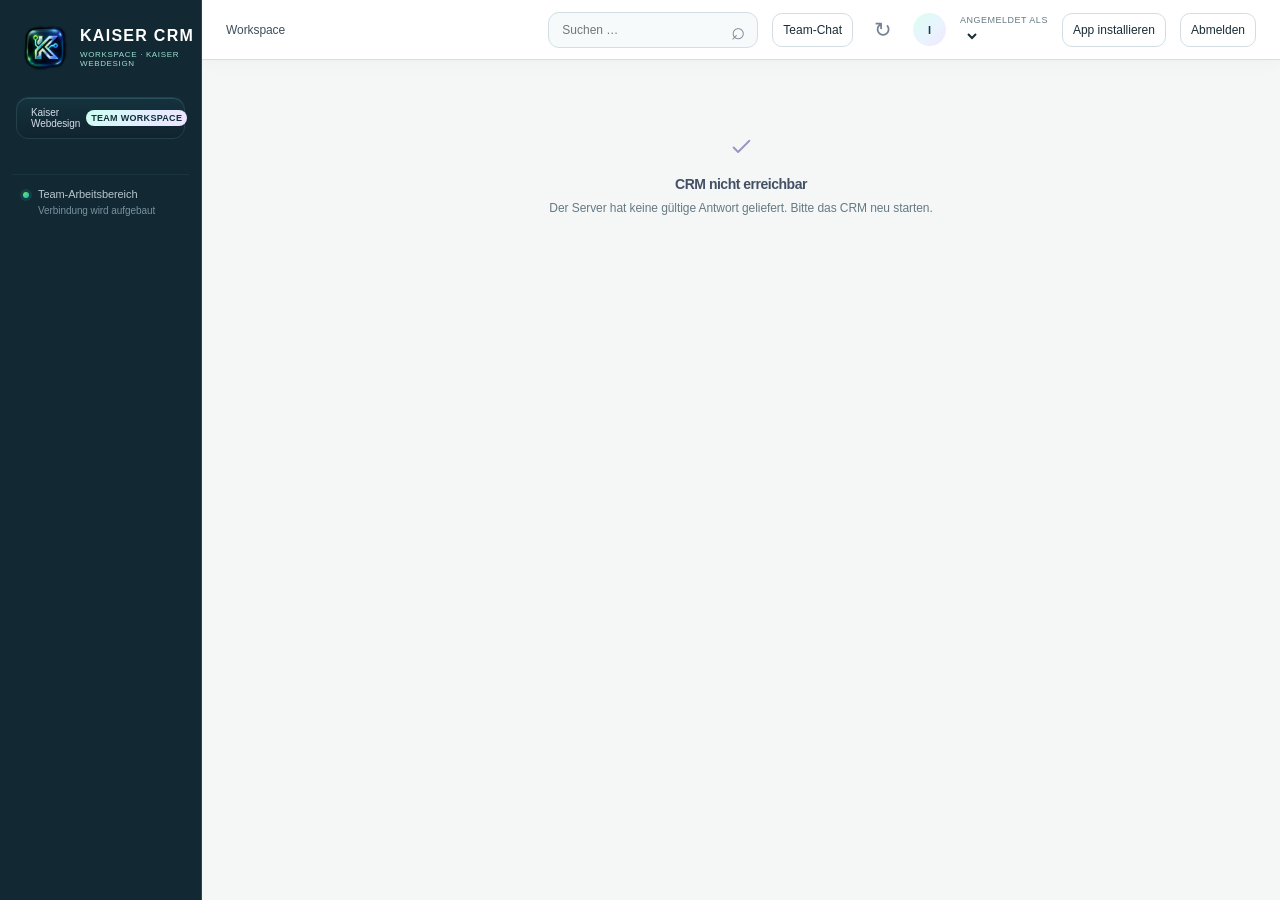
==== commit 6eaba592: "ui: accessible persistent team-chat drawer and cache-bust status palette" ====
--- a/cloud/web/index.html
+++ b/cloud/web/index.html
@@ -1,5 +1,5 @@
 <!doctype html>
-<html lang="de"><head><meta charset="utf-8"><meta name="viewport" content="width=device-width,initial-scale=1"><title>Kaiser CRM V9.9.1 PAGES · Workspace</title><link rel="icon" href="Kaiser-CRM.ico"><link rel="stylesheet" href="crm.css?v=9.9.1"><link rel="stylesheet" href="crm-workflow.css?v=10.3.0"><link rel="manifest" href="/manifest.webmanifest"><link rel="apple-touch-icon" href="/icon-192.png"><meta name="apple-mobile-web-app-capable" content="yes"><meta name="apple-mobile-web-app-status-bar-style" content="default"><meta name="theme-color" content="#142b35"><style>
+<html lang="de"><head><meta charset="utf-8"><meta name="viewport" content="width=device-width,initial-scale=1"><title>Kaiser CRM V9.9.1 PAGES · Workspace</title><link rel="icon" href="Kaiser-CRM.ico"><link rel="stylesheet" href="crm.css?v=9.9.1"><link rel="stylesheet" href="crm-workflow.css?v=10.5.0"><link rel="manifest" href="/manifest.webmanifest"><link rel="apple-touch-icon" href="/icon-192.png"><meta name="apple-mobile-web-app-capable" content="yes"><meta name="apple-mobile-web-app-status-bar-style" content="default"><meta name="theme-color" content="#142b35"><style>
 #teamPresence[hidden]{display:none!important}
 #teamPresence{position:relative;flex-shrink:0;font-size:12px;color:#17674f}
 #teamPresence summary{cursor:pointer;list-style:none;display:flex;align-items:center;gap:5px;border:1px solid #cde8dc;background:#f0faf6;border-radius:999px;padding:7px 10px;white-space:nowrap;font-weight:600;line-height:1.2}
@@ -25,9 +25,32 @@
 <nav id="nav"></nav>
 <div class="sidebar-bottom"><span class="local-dot"></span><span>Team-Arbeitsbereich<small id="syncStatus">Verbindung wird aufgebaut</small></span></div>
 </aside>
-<div class="shell"><header class="topbar"><button class="icon-button mobile-menu" id="menu" aria-label="Navigation öffnen">☰</button><div class="breadcrumbs" id="breadcrumbs">Workspace</div><div class="top-actions"><div class="global-search"><input id="globalSearch" aria-label="Unternehmen, Kontakte oder Verkaufschancen suchen" placeholder="Suchen …" autocomplete="off"><span>⌕</span><div id="searchResults" class="search-results" hidden></div></div><button class="icon-button" id="refresh" title="Daten aktualisieren" aria-label="Daten aktualisieren">↻</button><details id="teamPresence" hidden><summary aria-label="Team-Online-Status"><span class="presence-dot" aria-hidden="true"></span><span class="presence-count">–</span><span class="presence-label">online</span></summary><section class="presence-panel" aria-label="Online im CRM"><strong>Gerade im CRM</strong><ul class="presence-list" aria-live="polite"></ul><small>CRM im sichtbaren Fenster · aktualisiert alle 30 Sekunden.</small></section></details><span class="profile-avatar" id="avatar">I</span><label class="profile-label">Angemeldet als<select id="actor" aria-label="Arbeitsprofil auswählen"></select></label><button type="button" class="button small install-top" data-install>App installieren</button><button class="button small" id="logout">Abmelden</button></div></header>
+<div class="shell"><header class="topbar"><button class="icon-button mobile-menu" id="menu" aria-label="Navigation öffnen">☰</button><div class="breadcrumbs" id="breadcrumbs">Workspace</div><div class="top-actions"><div class="global-search"><input id="globalSearch" aria-label="Unternehmen, Kontakte oder Verkaufschancen suchen" placeholder="Suchen …" autocomplete="off"><span>⌕</span><div id="searchResults" class="search-results" hidden></div></div><button type="button" id="teamHubOpen" class="button small team-hub-open" aria-controls="teamHubDrawer" aria-expanded="false">Team-Chat <span id="teamHubUnread" class="team-hub-unread" hidden>0</span></button><button class="icon-button" id="refresh" title="Daten aktualisieren" aria-label="Daten aktualisieren">↻</button><details id="teamPresence" hidden><summary aria-label="Team-Online-Status"><span class="presence-dot" aria-hidden="true"></span><span class="presence-count">–</span><span class="presence-label">online</span></summary><section class="presence-panel" aria-label="Online im CRM"><strong>Gerade im CRM</strong><ul class="presence-list" aria-live="polite"></ul><small>CRM im sichtbaren Fenster · aktualisiert alle 30 Sekunden.</small></section></details><span class="profile-avatar" id="avatar">I</span><label class="profile-label">Angemeldet als<select id="actor" aria-label="Arbeitsprofil auswählen"></select></label><button type="button" class="button small install-top" data-install>App installieren</button><button class="button small" id="logout">Abmelden</button></div></header>
 <div class="update-banner" id="updateBanner" hidden>Es gibt neue Änderungen. <button id="loadUpdates">Ansicht aktualisieren</button></div>
 <main id="main" tabindex="-1"><div class="loading">CRM wird geladen …</div></main>
 </div>
 <dialog id="dialog" aria-labelledby="dialogTitle"><form id="form"><header class="dialog-head"><div><span class="eyebrow" id="dialogEyebrow">KAISER CRM</span><h2 id="dialogTitle"></h2></div><button type="button" class="icon-button" id="closeDialog" aria-label="Dialog schließen">×</button></header><div id="fields" class="fields"></div><div id="formError" class="form-error" role="alert" hidden></div><footer class="dialog-footer"><button class="button" type="button" id="cancelDialog">Abbrechen</button><button class="button primary" id="save" type="submit">Speichern</button></footer></form></dialog>
-<div id="toast" class="toast" role="status" hidden></div><script src="sheet-reader.js?v=9.9.1"></script><script src="crm.js?v=10.3.0"></script><script src="/install.js?v=9.9.1" defer></script><script src="/team-presence.js?v=1" defer></script></body></html>
+<div id="toast" class="toast" role="status" hidden></div>
+<section id="teamHubDrawer" class="team-hub-drawer" role="dialog" aria-modal="false" aria-label="Kaiser Team-Chat" hidden>
+ <button class="hub-backdrop" type="button" aria-label="Team-Chat schließen"></button>
+ <div class="hub-panel">
+  <header class="hub-head">
+   <div class="hub-head-icon">KW</div><div class="hub-heading"><small>KAISER WEBDESIGN · TEAM</small><h2>Gemeinsam arbeiten.</h2><p id="teamHubStatus" role="status">Verbindung wird aufgebaut …</p></div>
+   <button type="button" class="icon-button hub-close" id="teamHubClose" aria-label="Team-Chat schließen">×</button>
+  </header>
+  <section class="hub-active">
+   <div class="hub-section-label"><strong>Gerade in Bearbeitung</strong><span>Reservierung 20 Min.</span></div>
+   <ul id="teamHubClaims"></ul>
+  </section>
+  <div class="hub-chat-heading"><div><strong>Team-Nachrichten</strong><small>Dauerhaft gespeichert · alle Teammitglieder</small></div></div>
+  <div id="teamHubScroll" class="hub-message-scroll">
+   <button id="teamHubOlder" type="button" class="button small" hidden>Ältere Nachrichten laden</button>
+   <div id="teamHubMessages" class="hub-messages" aria-live="polite"></div>
+  </div>
+  <form id="teamHubForm" class="hub-compose">
+   <label for="teamHubInput">Nachricht an dein Team</label>
+   <textarea id="teamHubInput" rows="3" maxlength="1500" required placeholder="Ich übernehme Firma XY, Angebot versendet …"></textarea>
+   <div class="hub-compose-bottom"><small>Gemeinsamer Verlauf · kein automatisches Löschen</small><button type="submit" class="button primary">Senden</button></div>
+  </form>
+ </div>
+</section><script src="sheet-reader.js?v=9.9.1"></script><script src="crm.js?v=10.5.0"></script><script src="/install.js?v=9.9.1" defer></script><script src="/team-presence.js?v=1" defer></script><script src="/team-hub.js?v=1" defer></script></body></html>
--- a/cloud/web/crm-workflow.css
+++ b/cloud/web/crm-workflow.css
@@ -393,3 +393,53 @@
 .pipeline-column:nth-child(6) .lead-card{border-left-color:var(--phase-followup)}
 @media(max-width:850px){.followup-row{grid-template-columns:1fr;gap:9px}.followup-date{width:max-content}.followup-controls{justify-content:flex-start}.company-research-grid{grid-template-columns:1fr}.company-fast-status{min-width:150px}}
 @media(max-width:550px){.followup-summary{gap:7px}.followup-summary>div{padding:12px 9px}.followup-summary span{font-size:10px}.followup-summary strong{font-size:25px}.followup-callout{padding:16px}.company-fast-status select{max-width:100%}}
+
+
+/* Consistent color language between donut, company card and sales rows */
+.company-focus-header{position:relative;overflow:hidden;padding-top:30px;border:1px solid #dce7e9;box-shadow:0 10px 36px #1835410a}
+.company-focus-header:before{content:"";height:6px;position:absolute;top:0;left:0;right:0;background:#64748b}
+.company-focus-open:before{background:#2563eb}
+.company-focus-followup:before{background:#d97706}
+.company-focus-won:before{background:#05943f}
+.company-focus-no_interest:before{background:#c75b12}
+.company-focus-stopped:before{background:#dc2626}
+.company-focus-lost:before{background:#475569}
+.company-insight-strip{gap:12px}
+.company-insight-strip>.company-fact{background:#fff;border:1px solid #e0e8eb;border-radius:12px;padding:19px 20px;box-shadow:0 3px 12px #18354108}
+.company-insight-strip>.company-fact:first-child{border-top:3px solid #05943f}
+.company-insight-strip>.company-fact:nth-child(2){border-top:3px solid #2563eb}
+.company-insight-strip>.company-fact:nth-child(3){border-top:3px solid #7c3aed}
+.company-insight-strip>.company-fact:nth-child(4){border-top:3px solid #d97706}
+.company-fact>small{font-weight:550;color:#5d7180}
+.company-fact>strong{font-size:21px!important;font-weight:620!important;letter-spacing:-.04em;color:#163746}
+.company-opportunity{border-left:5px solid var(--lead-accent,#64748b);background:#fff;padding:15px 17px;box-shadow:0 2px 12px #18354108}
+.company-opportunity-title{color:#143b4b;font-size:13px;font-weight:630}
+.company-opportunity>strong{font-weight:650;font-size:14px;color:#123b32}
+.company-journey{border-top:3px solid #2563eb}
+.company-projects{border-top:3px solid #7c3aed}
+.company-activity{border-top:3px solid #0891b2}
+.company-next-line{background:#fff5e6;border:1px solid #f7d9ae;border-left:4px solid #d97706}
+.company-next-line>span{color:#985e12}
+.company-next-line strong{color:#66410d}
+.company-section-heading h2{font-weight:600}
+@media(max-width:850px){.company-insight-strip>.company-fact{padding:14px 13px}.company-fact>strong{font-size:18px!important}}
+
+/* Seven-step sales workflow: reached is not yet interested; follow-ups live separately. */
+:root{--phase-reached:#0ea5a4;--phase-processing:#05943f}
+.pipeline-board{grid-template-columns:repeat(7,minmax(240px,1fr));min-width:1750px;gap:11px}
+.pipeline-column:nth-child(3){background:#e7f7f5}
+.pipeline-column:nth-child(4){background:#e5f4ee}
+.pipeline-column:nth-child(7){background:#e7f5eb}
+.pipeline-column:nth-child(3) .lead-card{border-left-color:var(--phase-reached)}
+.pipeline-column:nth-child(4) .lead-card{border-left-color:var(--phase-interest)}
+.pipeline-column:nth-child(5) .lead-card{border-left-color:var(--phase-email)}
+.pipeline-column:nth-child(6) .lead-card{border-left-color:var(--phase-demo)}
+.pipeline-column:nth-child(7) .lead-card{border-left-color:var(--phase-processing)}
+.processing-card{background:#fbfffc;border:1px solid #bcdac8;border-left:4px solid var(--phase-processing)}
+.processing-card .lead-phase{color:#047857}
+.processing-card .lead-card-meta{gap:7px}
+.lead-card-actions .action-positive{background:#d1fae5;border-color:#8cdeb5;color:#065f46;font-weight:660}
+.lead-card-actions .action-positive:hover{background:#a7efcf}
+.company-fast-status select{border-color:#81bec5}
+.company-fast-status select:focus-visible{outline:2px solid #0ea5a4}
+@media(max-width:1100px){.pipeline-board{min-width:1750px}}
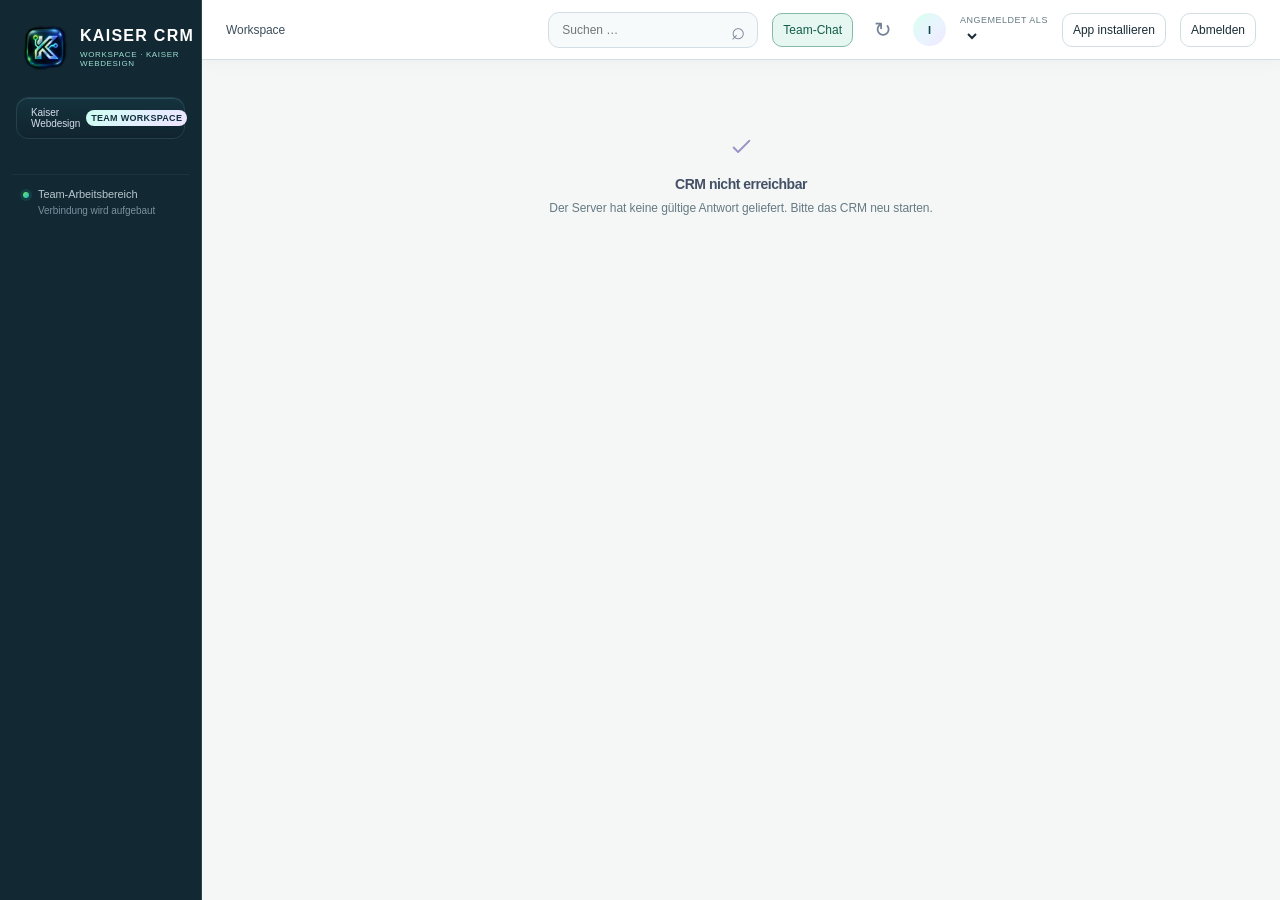
==== commit 6949c219: "deploy: update team hub client cache version" ====
--- a/cloud/web/index.html
+++ b/cloud/web/index.html
@@ -53,4 +53,4 @@
    <div class="hub-compose-bottom"><small>Gemeinsamer Verlauf · kein automatisches Löschen</small><button type="submit" class="button primary">Senden</button></div>
   </form>
  </div>
-</section><script src="sheet-reader.js?v=9.9.1"></script><script src="crm.js?v=10.5.0"></script><script src="/install.js?v=9.9.1" defer></script><script src="/team-presence.js?v=1" defer></script><script src="/team-hub.js?v=1" defer></script></body></html>
+</section><script src="sheet-reader.js?v=9.9.1"></script><script src="crm.js?v=10.5.0"></script><script src="/install.js?v=9.9.1" defer></script><script src="/team-presence.js?v=1" defer></script><script src="/team-hub.js?v=2" defer></script></body></html>
--- a/cloud/web/crm-workflow.css
+++ b/cloud/web/crm-workflow.css
@@ -443,3 +443,78 @@
 .company-fast-status select{border-color:#81bec5}
 .company-fast-status select:focus-visible{outline:2px solid #0ea5a4}
 @media(max-width:1100px){.pipeline-board{min-width:1750px}}
+
+
+/* Kaiser Team Hub — lightweight collaboration sidecar, independent of CRM screens */
+.team-hub-open{display:inline-flex;gap:8px;align-items:center;background:#e6f6f0;border:1px solid #86b9a6;color:#115c48;font-size:12px;white-space:nowrap}
+.team-hub-open:hover,.team-hub-open.is-open{background:#cceee1;color:#074b38}
+.team-hub-unread{min-width:19px;height:19px;padding:1px 5px;border-radius:15px;display:inline-flex;justify-content:center;align-items:center;color:#fff;background:#db244c;font-size:10px;font-weight:700}
+.team-hub-drawer[hidden]{display:none!important}
+.team-hub-drawer{position:fixed;inset:0;z-index:200;display:flex;justify-content:flex-end;pointer-events:none}
+.hub-backdrop{position:absolute;inset:0;z-index:0;border:0;background:rgba(11,29,38,.36);pointer-events:auto;cursor:default}
+.hub-panel{position:relative;z-index:1;width:min(475px,100vw);height:100%;display:flex;flex-direction:column;background:#f8fafb;border-left:1px solid #cbdadf;box-shadow:-18px 0 48px rgba(13,36,45,.18);pointer-events:auto}
+.hub-head{display:flex;align-items:center;gap:13px;padding:22px 21px 18px;background:#fff;border-bottom:1px solid #e2ebec;flex:none}
+.hub-head-icon{width:44px;height:44px;border-radius:12px;background:#184b49;color:#f4fff8;display:grid;place-items:center;font-size:13px;font-weight:650;letter-spacing:-.035em;flex:none}
+.hub-heading{flex:1;min-width:0}
+.hub-heading small{display:block;color:#68848a;font-size:9px;letter-spacing:.13em;font-weight:650}
+.hub-heading h2{font-size:21px;font-weight:620;letter-spacing:-.04em;margin:4px 0 2px;color:#122d3a}
+.hub-heading p{font-size:10px;color:#47846d;margin:0;font-weight:500}
+.hub-heading p[data-error=true]{color:#bb3030}
+.hub-close{font-size:23px;border-radius:9px;background:#f1f5f5;flex:none}
+.hub-active{padding:15px 19px 11px;flex:none;background:#eef6f4;border-bottom:1px solid #d8e6e2}
+.hub-section-label{display:flex;justify-content:space-between;gap:8px;align-items:center;margin-bottom:8px}
+.hub-section-label strong{font-size:12px;color:#234c47;font-weight:650}
+.hub-section-label span{font-size:10px;color:#638780}
+#teamHubClaims{padding:0;margin:0;list-style:none;max-height:118px;overflow:auto;display:grid;gap:4px}
+#teamHubClaims li{display:flex;gap:5px;align-items:center;justify-content:space-between;background:#fff;border:1px solid #dbe8e4;border-radius:8px;padding:8px 10px;min-height:37px}
+#teamHubClaims a{font-size:11.5px;font-weight:600;color:#145847;text-decoration:none}
+#teamHubClaims a:hover{text-decoration:underline}
+#teamHubClaims small{font-size:10px;color:#647e7b}
+#teamHubClaims .hub-empty{font-size:11px;font-weight:400;color:#69817a;background:transparent;border:0;padding:6px 0}
+.hub-chat-heading{padding:13px 20px;background:#fff;flex:none;border-bottom:1px solid #e3e9e9}
+.hub-chat-heading strong{display:block;color:#213b45;font-size:13px;font-weight:650}
+.hub-chat-heading small{display:block;margin-top:3px;color:#768b92;font-size:10px}
+.hub-message-scroll{min-height:100px;flex:1;overflow-y:auto;padding:14px 18px;background:linear-gradient(165deg,#f5f9f8,#eef3f5);scrollbar-color:#c6d6d6 transparent}
+#teamHubOlder{display:block;margin:0 auto 12px}
+.hub-messages{display:flex;flex-direction:column;gap:10px}
+.hub-message{align-self:flex-start;max-width:89%;min-width:90px;padding:10px 13px 11px;border:1px solid #d7e0e5;background:#fff;box-shadow:0 3px 12px rgba(16,44,56,.035);border-radius:11px 11px 11px 3px}
+.hub-message.mine{align-self:flex-end;background:#d9f4e8;border-color:#bce3d3;border-radius:11px 11px 3px 11px}
+.hub-message.system{align-self:center;background:#edf3f5;border:1px solid #d6e3e6;border-radius:9px;max-width:96%;box-shadow:none}
+.hub-message header{font-size:9.5px;font-weight:650;color:#526e77;margin-bottom:6px}
+.hub-message p{font-size:12px;line-height:1.55;color:#1e3540;white-space:pre-wrap;overflow-wrap:anywhere;margin:0}
+.hub-message a{display:inline-block;margin-top:6px;font-size:10px;color:#116f61;font-weight:650}
+.hub-compose{flex:none;padding:14px 18px 18px;background:#fff;border-top:1px solid #dee7e7}
+.hub-compose label{font-size:11px;font-weight:650;color:#36535b;display:block;margin-bottom:7px}
+.hub-compose textarea{display:block;width:100%;box-sizing:border-box;resize:vertical;max-height:140px;min-height:65px;background:#f8fbfa;border:1px solid #bccdd1;border-radius:9px;font-family:inherit;font-size:12px;padding:12px;color:#20333c;outline-offset:2px}
+.hub-compose textarea:focus{outline:2px solid #60b8a2}
+.hub-compose-bottom{display:flex;align-items:center;justify-content:space-between;gap:12px;margin-top:10px}
+.hub-compose-bottom small{color:#6e848b;font-size:10px}
+.hub-compose-bottom button{min-width:90px}
+.team-nav-btn{display:flex;align-items:center;width:100%;text-align:left;cursor:pointer;border:0;background:transparent;font:inherit}
+.team-nav-btn svg{width:17px;height:17px;margin-right:12px}
+.team-claim-line{display:flex;gap:9px;align-items:center;justify-content:space-between;padding:6px 8px;background:#eff7f5;border:1px solid #d6e9e1;border-radius:8px;margin:6px 0;font-size:10.5px;color:#306757}
+.team-claim-line.claimed{background:#fff0dc;border-color:#f4c67d;color:#824d0a}
+.team-claim-line span{flex:1;min-width:0;font-weight:600;overflow-wrap:anywhere}
+.team-claim-line button{flex:none;padding:5px 8px;min-height:28px;font-size:10px}
+.team-claim-line button:disabled{opacity:.8;cursor:not-allowed}
+.team-deal-header-claim{margin:10px 0 15px}
+.team-deal-header-claim .team-claim-line{max-width:450px}
+.team-locked-by-other{box-shadow:0 0 0 2px rgba(223,117,10,.15)}
+@media(max-width:800px){.team-hub-open{font-size:11px;padding:7px 8px}.hub-panel{width:min(100%,475px)}}
+@media(max-width:570px){.hub-panel{width:100%}.hub-backdrop{display:none}.hub-head{padding:15px}.hub-active{padding:12px 14px}.hub-message-scroll{padding:10px}.hub-compose{padding:12px}.team-hub-open{max-width:96px;font-size:10px;gap:4px}}
+/* One categorical color token per business state; shapes and text remain visible without color perception. */
+:root{
+--phase-new:#2460ed;--phase-contact:#008fc7;--phase-reached:#008f85;--phase-interest:#159b3b;
+--phase-email:#7538db;--phase-demo:#ce269d;--phase-followup:#d99600;--phase-processing:#438d22;
+--phase-completed:#006d4f;--phase-decline:#d95d06;--phase-stop:#df194a;--phase-lost:#536378
+}
+.pipeline-column:nth-child(1) .lead-card{border-left-color:var(--phase-new)}
+.pipeline-column:nth-child(2) .lead-card{border-left-color:var(--phase-contact)}
+.pipeline-column:nth-child(3) .lead-card{border-left-color:var(--phase-reached)}
+.pipeline-column:nth-child(4) .lead-card{border-left-color:var(--phase-interest)}
+.pipeline-column:nth-child(5) .lead-card{border-left-color:var(--phase-email)}
+.pipeline-column:nth-child(6) .lead-card{border-left-color:var(--phase-demo)}
+.pipeline-column:nth-child(7) .lead-card{border-left-color:var(--phase-processing)}
+.donut-legend-item{border-left:3px solid var(--status-color);border-radius:10px}
+.donut-legend-item i{width:12px;height:12px;border:2px solid #ffffff;box-shadow:0 0 0 1px var(--status-color)}
+.donut-legend-item.selected{border-color:var(--status-color);background:color-mix(in srgb,var(--status-color) 7%,white)}
